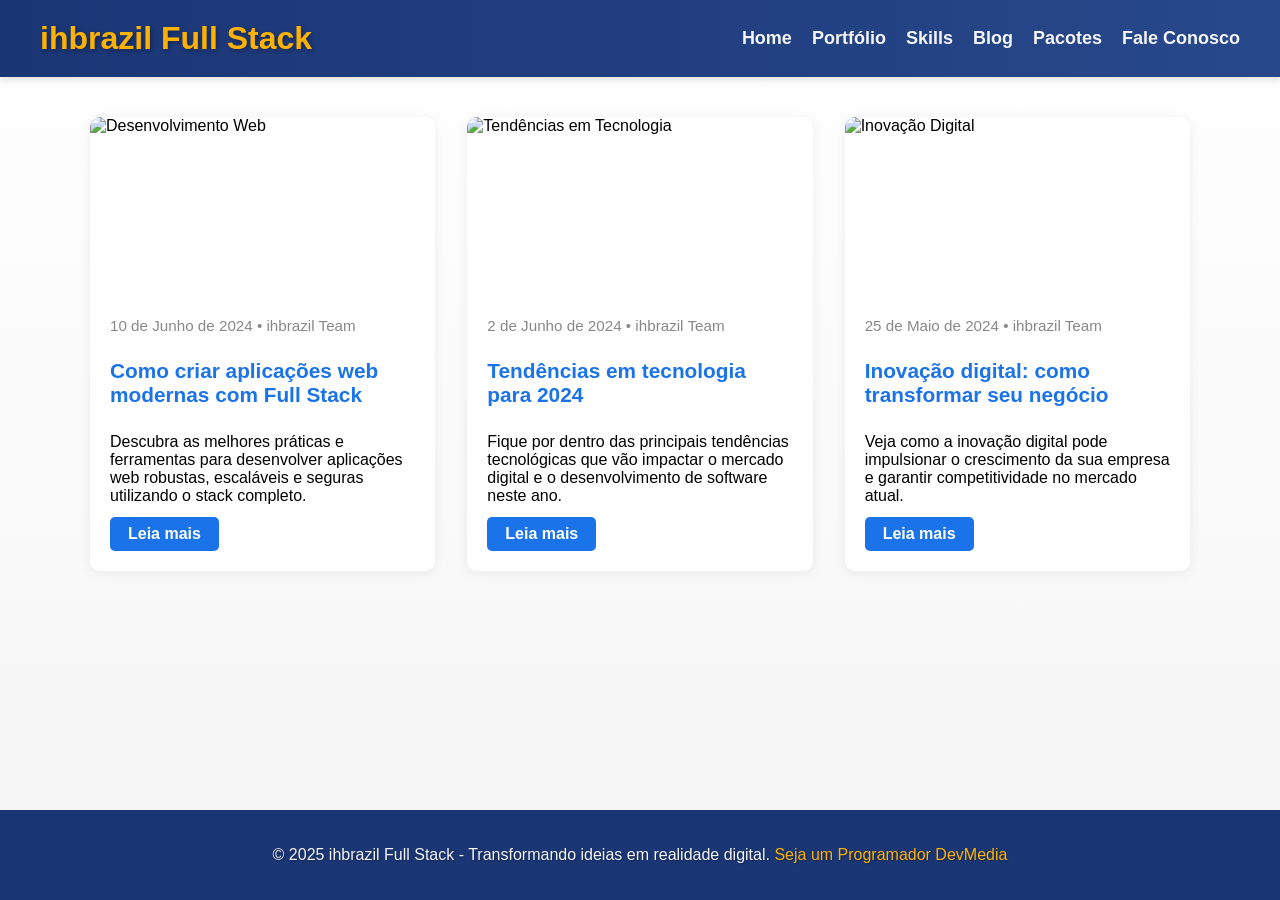
==== blog.html @ 87f79fb2 "Update blog html e CSS" ====
<!DOCTYPE html>
<html lang="pt-BR">
<head>
  <!-- Google tag (gtag.js) -->
  <script
    async src="https://www.googletagmanager.com/gtag/js?id=G-8DPD3RJVDW">
  </script>
  <script>
    window.dataLayer = window.dataLayer || [];
    function gtag(){dataLayer.push(arguments);}
    gtag('js', new Date());

    gtag('config', 'G-8DPD3RJVDW');
  </script>
  <!-- Google tag (gtag.js) -->

  <meta charset="UTF-8">
  <meta
    name="viewport"
    content="width=device-width, initial-scale=1.0">
  <meta 
    name="description" 
    content="Desenvolvimento Full Stack de alto nível! A ihbrazil Full Stack cria soluções digitais completas, do front-end ao back-end, garantindo inovação, automação e eficiência para sua empresa. Descubra agora!"
  >
  <meta
    name="keywords"
    content="Desenvolvimento Web, Full Stack, Tecnologia, Automação, Chatbots, Marketing Digital, Programação, Software, Front-end, Back-end, Inovação"
  >
  <meta
    name="author"
    content="ihbrazil Full Stack Developer">
  <link rel="icon" href="./imagens/icones/favicon.ico" type="image/x-icon">
  <link rel="stylesheet" href="./CSS/estilos.css">
  <link rel="stylesheet" href="./CSS/estilo-blog.css">
    
  <title>Blog | ihbrazil Full Stack</title>
</head>
<body>
    <!-- Cabeçalho padrão -->
    <header class="container_cabecalho">
        <h1 class="titulo">ihbrazil Full Stack</h1>
        <nav class="nav-menu">
            <a href="index.html">Home</a>
            <a href="portfolio.html">Portfólio</a>
            <a href="skills.html">Skills</a>
            <a href="blog.html">Blog</a>
            <a href="pacotes.html">Pacotes</a>
            <a href="contato.html">Fale Conosco</a>
        </nav>
    </header>

    <main>
      <!-- Seção principal do blog -->
      <div class="container">
          <div class="blog-list">
              <article class="blog-post">
                  <img src="https://images.unsplash.com/photo-1461749280684-dccba630e2f6?auto=format&fit=crop&w=800&q=80" alt="Desenvolvimento Web">
                  <div class="blog-content">
                      <div class="blog-meta">10 de Junho de 2024 • ihbrazil Team</div>
                      <h2>Como criar aplicações web modernas com Full Stack</h2>
                      <p>Descubra as melhores práticas e ferramentas para desenvolver aplicações web robustas, escaláveis e seguras utilizando o stack completo.</p>
                      <a href="#" class="read-more">Leia mais</a>
                  </div>
              </article>
              <article class="blog-post">
                  <img src="https://images.unsplash.com/photo-1519389950473-47ba0277781c?auto=format&fit=crop&w=800&q=80" alt="Tendências em Tecnologia">
                  <div class="blog-content">
                      <div class="blog-meta">2 de Junho de 2024 • ihbrazil Team</div>
                      <h2>Tendências em tecnologia para 2024</h2>
                      <p>Fique por dentro das principais tendências tecnológicas que vão impactar o mercado digital e o desenvolvimento de software neste ano.</p>
                      <a href="#" class="read-more">Leia mais</a>
                  </div>
              </article>
              <article class="blog-post">
                  <img src="https://images.unsplash.com/photo-1506744038136-46273834b3fb?auto=format&fit=crop&w=800&q=80" alt="Inovação Digital">
                  <div class="blog-content">
                      <div class="blog-meta">25 de Maio de 2024 • ihbrazil Team</div>
                      <h2>Inovação digital: como transformar seu negócio</h2>
                      <p>Veja como a inovação digital pode impulsionar o crescimento da sua empresa e garantir competitividade no mercado atual.</p>
                      <a href="#" class="read-more">Leia mais</a>
                  </div>
              </article>
          </div>
      </div>
    </main>

    <!-- Rodapé -->
  <footer class="footer">
    <p>
      © 2025 ihbrazil Full Stack - Transformando ideias em realidade digital.
      <a href="https://www.devmedia.com.br/join/?member=isaias-36&ebook=manual" target="_blank">Seja um Programador DevMedia</a>
    </p>
  </footer>
</body>
</html>
---- CSS/estilos.css ----
/* Estilos gerais */
/* Garante altura total da página */
html, body {
  height: 100%;
  margin: 0;
  padding: 0;
}

/* Layout em coluna */
body {
  display: flex;
  flex-direction: column;
   margin: 0;
  padding: 0;
  font-family: 'Poppins', sans-serif; /* Fonte moderna */
  background: linear-gradient(to bottom, #ffffff, #f5f5f5); /* Gradiente suave */
}

/* Faz o conteúdo crescer e empurra o rodapé para o final */
main {
  flex: 1;
  display: flex;
  flex-direction: column;
}

/* Estilo para o cabeçalho */
.container_cabecalho {
  background: linear-gradient(to right, #1b3675, #27488b); /* Gradiente no cabeçalho */
  color: #fff;
  padding: 20px 40px;
  display: flex;
  justify-content: space-between;
  align-items: center;
  flex-wrap: wrap; /* Permite quebra de linha em telas menores */
  box-shadow: 0 4px 6px rgba(0, 0, 0, 0.1); /* Sombra */
}

.titulo {
  margin: 0;
  font-size: 32px; /* Tamanho maior para mais impacto */
  color: #fdb203; /* Detalhe dourado */
  text-shadow: 2px 2px 4px rgba(0, 0, 0, 0.3); /* Sombra no texto */
}

/* Estilo para o menu de navegação */
.nav-menu {
  display: flex;
  gap: 20px;
}

.nav-menu a {
  color: #f5f5f5;
  text-decoration: none;
  font-size: 18px;
  font-weight: bold;
  transition: color 0.3s ease; /* Transição suave */
}

.nav-menu a:hover {
  color: #fdb203;
  text-shadow: 1px 1px 2px rgba(0, 0, 0, 0.3);
}

/* Estilo para a seção principal */
.main-section {
  display: flex; /* Torna o layout flexível */
  flex-direction: row; /* Coloca os elementos lado a lado */
  justify-content: flex-end; /* Alinha todos os elementos à direita */
  align-items: center; /* Alinha verticalmente ao centro */
  text-align: right; /* Texto alinhado à direita */
  padding: 40px 20px;
  background-color: #ffffff;
  border-radius: 10px; /* Cantos arredondados */
  box-shadow: 0 4px 8px rgba(0, 0, 0, 0.1); /* Sombra leve */
  margin: 20px;
  gap: 10%; /* Espaço entre os elementos */
}

.portfolio-text {
  flex: 1; /* Define a proporção da área do texto */
  max-width: 60%; /* Limita a largura máxima do texto */
}

.portfolio-text h1 {
  font-size: 36px;
  color: #1b3675;
  margin-bottom: 20px;
  text-transform: uppercase; /* Texto em maiúsculas */
}

.portfolio-text p {
  font-size: 18px;
  color: #454545;
  line-height: 1.6; /* Melhor espaçamento entre linhas */
}

/* Estilo para a imagem */
.portfolio-image {
  flex: 1; /* Define a proporção da imagem */
  max-width: 40%; /* Limita a largura máxima da imagem */
  display: flex;
  justify-content: flex-end; /* Garante que a imagem fique no final */
}

.portfolio-image img {
  max-width: 100%;
  height: auto;
  border-radius: 10px; /* Cantos arredondados */
  box-shadow: 0 4px 8px rgba(0, 0, 0, 0.1); /* Sombra para destaque */
  transition: transform 0.3s ease; /* Animação suave */
}

.portfolio-image img:hover {
  transform: scale(1.05); /* Efeito de zoom ao passar o mouse */
}

/* Botões de chamada para ação */
.cta-buttons {
  display: flex; /* Define o layout flexível */
  flex-direction: row; /* Alinha os botões em uma linha */
  justify-content: center; /* Centraliza os botões horizontalmente */
  align-items: center; /* Centraliza os botões verticalmente */
  gap: 15px; /* Espaço entre os botões */
  margin-top: 20px;
  margin-bottom: 20px;
}

.cta-buttons button {
  padding: 12px 30px;
  font-size: 18px;
  border: none;
  border-radius: 5px;
  background-color: #fdb203;
  color: #1b3675;
  font-weight: bold;
  cursor: pointer;
  transition: all 0.3s ease-in-out; /* Transição suave */
  box-shadow: 0 4px 6px rgba(0, 0, 0, 0.1); /* Sombra */
}

.cta-buttons button:hover {
  background-color: #1b3675;
  color: #fff;
  transform: translateY(-2px); /* Efeito de leve subida */
  box-shadow: 0 6px 10px rgba(0, 0, 0, 0.2); /* Mais sombra ao passar o mouse */
}

 /* Estilo para o formulário */
 .container-formulario {
  display: none; /* Inicialmente escondido */
  background-color: #fff;
  border-radius: 10px;
  box-shadow: 0 4px 6px rgba(0, 0, 0, 0.1);
  padding: 20px;
  margin: 20px;
}

.container-formulario h2 {
  font-size: 24px;
  margin-bottom: 20px;
}

form label {
  display: block;
  margin-bottom: 8px;
  font-weight: bold;
  color: #1b3675;
}

form input, form select, form textarea {
  width: 100%;
  padding: 10px;
  margin-bottom: 15px;
  border: 1px solid #ccc;
  border-radius: 5px;
  font-size: 16px;
}

form button[type="submit"] {
  background-color: #fdb203;
  color: #1b3675;
  font-size: 18px;
  padding: 12px 20px;
  border: none;
  border-radius: 5px;
  cursor: pointer;
  transition: background-color 0.3s ease;
}

form button[type="submit"]:hover {
  background-color: #1b3675;
  color: #fff;
}

/* Rodapé */
footer {
  background: #1b3675;
  color: #f5f5f5;
  text-align: center;
  padding: 20px;
  font-size: 16px;
  text-shadow: 1px 1px 2px rgba(0, 0, 0, 0.3);
}

.footer a {
  color: #fdb203;
  text-decoration: none;
  transition: color 0.3s ease;
}

/* Responsividade */

/* Configuração para celulares (telas pequenas) */
@media only screen and (max-width: 600px) {
  .container_cabecalho {
    flex-direction: column; /* Elementos empilhados */
    text-align: center;
    padding: 10px; /* Menos espaço interno */
  }

  .titulo {
    font-size: 24px; /* Texto menor em telas pequenas */
  }

  .nav-menu {
    flex-direction: column; /* Links empilhados */
    gap: 10px; /* Espaço menor entre os links */
  }

  .main-section {
    flex-direction: column; /* Texto e imagem empilhados */
    text-align: center; /* Centraliza os textos */
    padding: 20px 10px; /* Ajusta o espaçamento interno */
  }

  .portfolio-text {
    max-width: 100%; /* Texto ocupa a largura total */
  }

  .portfolio-text h1 {
    font-size: 28px; /* Fonte menor para títulos */
  }

  .portfolio-text p {
    font-size: 16px; /* Fonte menor para parágrafos */
  }

  .portfolio-image {
    max-width: 100%; /* Imagem ocupa a largura total */
    margin: 10px auto; /* Centraliza a imagem */
  }

  .cta-buttons {
    flex-direction: column; /* Empilha os botões */
    gap: 10px; /* Reduz o espaço entre os botões */
  }

  .cta-buttons button {
    width: auto; /* Botões largura automática */
    font-size: 16px; /* Fonte um pouco menor */
    padding: 10px; /* Ajuste do padding */
  }
}

/* Configuração para tablets (telas médias) */
@media only screen and (min-width: 601px) and (max-width: 1024px) {
  .container_cabecalho {
    flex-direction: row; /* Elementos lado a lado */
    justify-content: space-between; /* Espaçamento horizontal */
    padding: 15px 20px;
  }

  .titulo {
    font-size: 28px; /* Ajusta tamanho do título */
  }

  .nav-menu {
    flex-direction: row; /* Links lado a lado */
    gap: 15px; /* Espaço moderado entre links */
  }

  .main-section {
    flex-direction: row; /* Texto e imagem lado a lado */
    justify-content: space-around; /* Distribui os elementos */
    padding: 30px 15px; /* Ajusta o espaçamento interno */
  }

  .portfolio-text {
    max-width: 50%; /* Limita o espaço do texto */
  }

  .portfolio-text h1 {
    font-size: 32px; /* Tamanho maior para títulos */
  }

  .portfolio-text p {
    font-size: 18px; /* Ajusta tamanho do parágrafo */
  }

  .portfolio-image {
    max-width: 45%; /* Ajusta tamanho da imagem */
    margin-left: 10px; /* Espaço à esquerda */
  }

  .cta-buttons {
      flex-direction: row; /* Botões lado a lado */
      justify-content: center; /* Centraliza os botões */
      gap: 15px; /* Espaço moderado entre os botões */
  }
  
  .cta-buttons button {
      font-size: 16px; /* Fonte ajustada */
      padding: 12px 25px; /* Reduz o padding */
  }
}

/* Configuração para desktops (telas grandes) */
@media only screen and (min-width: 1025px) {
  .container_cabecalho {
    padding: 20px 40px; /* Espaçamento amplo para desktops */
  }

  .titulo {
    font-size: 32px; /* Tamanho maior para títulos */
  }

  .nav-menu {
    gap: 20px; /* Espaçamento amplo entre links */
  }

  .main-section {
    flex-direction: row; /* Texto e imagem lado a lado */
    justify-content: space-between; /* Espaçamento equilibrado */
    padding: 40px 20px;
  }

  .portfolio-text {
    max-width: 60%; /* Texto ocupa mais espaço */
  }

  .portfolio-text h1 {
    font-size: 36px; /* Texto impactante */
  }

  .portfolio-text p {
    font-size: 18px; /* Tamanho consistente para parágrafos */
  }

  .portfolio-image {
    max-width: 40%; /* Ajusta tamanho da imagem */
    margin-left: 20px; /* Espaçamento à esquerda */
  }

  .cta-buttons {
      flex-direction: row; /* Botões lado a lado */
      justify-content: center; /* Centraliza os botões */
      gap: 20px; /* Espaçamento maior entre os botões */
  }
  
  .cta-buttons button {
      font-size: 18px; /* Tamanho padrão */
      padding: 12px 30px; /* Padding original */
  }  
}
---- CSS/estilo-blog.css ----
/* html, body { height: 100% }: garante que o body preencha a altura da tela.

body com display: flex e flex-direction: column: empilha os elementos verticalmente.

main com flex: 1: faz com que ele cresça e “empurre” o rodapé para o final da página, mesmo sem muito conteúdo.*/

html, body {
  height: 100%;
  margin: 0;
  padding: 0;
}

body {
  display: flex;
  flex-direction: column;
}

main {
  flex: 1;
  display: flex;
  flex-direction: column;
}

/* Estilo para o currículo de desenvolvedor */
.container {
    max-width: 1000px;
    margin: 40px auto;
    padding: 0 16px;
}

.blog-list {
    display: grid;
    grid-template-columns: repeat(auto-fit, minmax(320px, 1fr));
    gap: 32px;
}
.blog-post {
    background: #fff;
    border-radius: 10px;
    box-shadow: 0 2px 12px rgba(34,34,59,0.07);
    overflow: hidden;
    display: flex;
    flex-direction: column;
    transition: transform 0.2s;
}
.blog-post:hover {
    transform: translateY(-6px) scale(1.02);
}
.blog-post img {
    width: 100%;
    height: 180px;
    object-fit: cover;
}
.blog-content {
    padding: 20px;
    flex: 1;
    display: flex;
    flex-direction: column;
}
.blog-content h2 {
    font-size: 1.3rem;
    color: #1a73e8;
    margin-bottom: 10px;
}
.blog-content p {
    flex: 1;
    margin-bottom: 12px;
}
.blog-meta {
    font-size: 0.95rem;
    color: #888;
    margin-bottom: 8px;
}
.read-more {
    align-self: flex-start;
    background: #1a73e8;
    color: #fff;
    padding: 8px 18px;
    border-radius: 5px;
    text-decoration: none;
    font-weight: 600;
    transition: background 0.2s;
}
.read-more:hover {
    background: #fbbf24;
    color: #22223b;
}

/* Responsividade avançada */

/* Ajuste para telas médias (tablets e notebooks) */
@media (max-width: 1024px) {
    .container {
        max-width: 90%;
        padding: 0 12px;
    }

    .blog-list {
        grid-template-columns: repeat(auto-fit, minmax(280px, 1fr)); /* Ajusta colunas para telas médias */
        gap: 24px;
    }
}

/* Ajuste para celulares */
@media (max-width: 768px) {
    .container {
        max-width: 95%;
        padding: 0 10px;
    }

    .blog-list {
        grid-template-columns: repeat(auto-fit, minmax(240px, 1fr)); /* Ajusta para telas menores */
        gap: 20px;
    }

    .blog-post img {
        height: 160px;
    }

    .blog-content h2 {
        font-size: 1.2rem;
    }

    .blog-content p {
        font-size: 0.95rem;
    }

    .read-more {
        font-size: 14px;
        padding: 6px 14px;
    }
}

/* Ajuste para telas pequenas (até 480px) */
@media (max-width: 480px) {
    .blog-list {
        grid-template-columns: repeat(auto-fit, minmax(200px, 1fr));
        gap: 16px;
    }

    .blog-post img {
        height: 140px;
    }

    .blog-content h2 {
        font-size: 1rem;
    }

    .read-more {
        font-size: 13px;
        padding: 5px 12px;
    }
}

/* Ajuste para telas grandes (acima de 1200px) */
@media (min-width: 1200px) {
    .container {
        max-width: 1100px;
    }

    .blog-list {
        grid-template-columns: repeat(3, 1fr); /* Mantém estrutura de 3 colunas em telas grandes */
    }
}
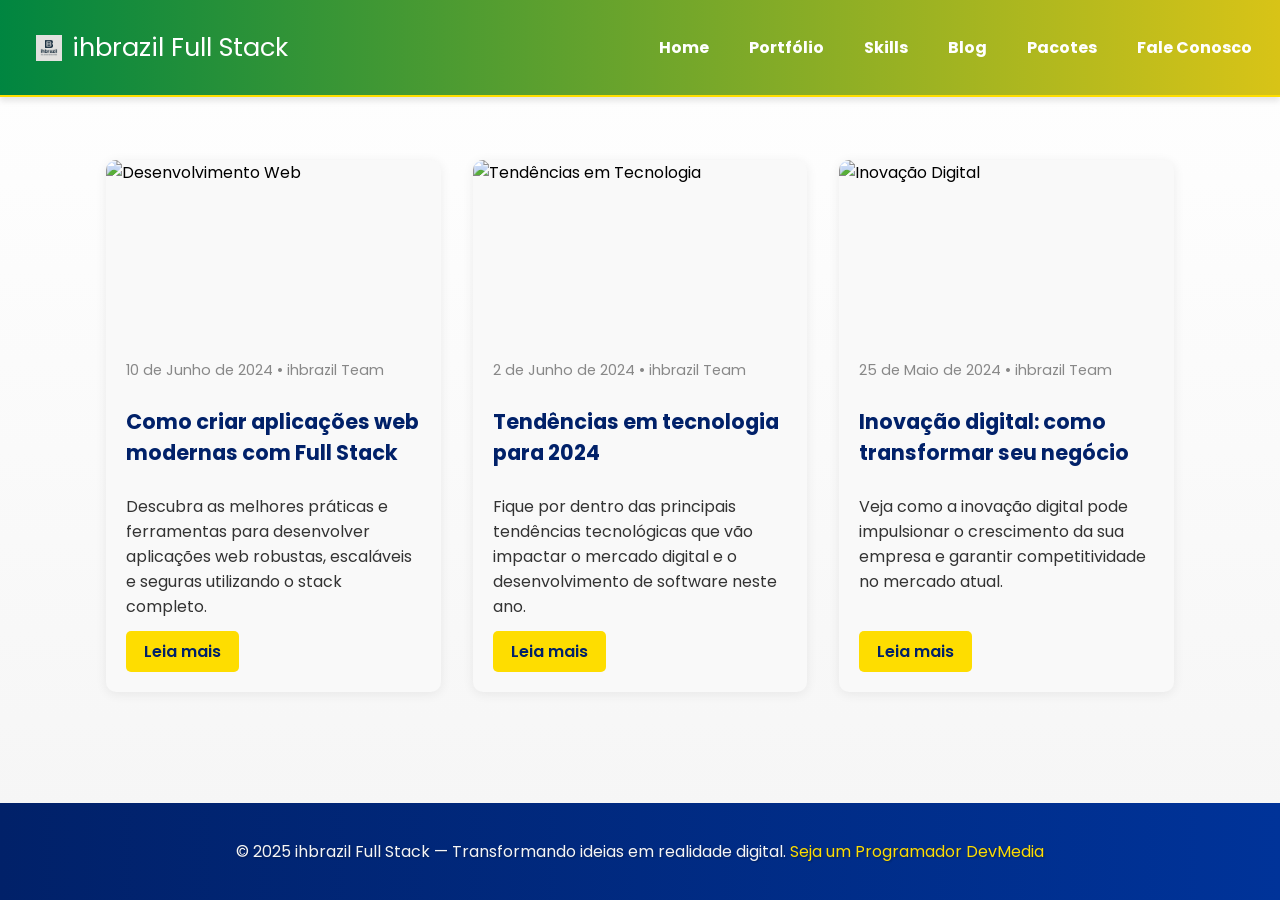
==== commit d64d6265: "Padronização geral e responsividade em todas as páginas (skills, blog, contato, portfólio, pacotes) " ====
--- a/blog.html
+++ b/blog.html
@@ -1,95 +1,95 @@
 <!DOCTYPE html>
 <html lang="pt-BR">
 <head>
-  <!-- Google tag (gtag.js) -->
-  <script
-    async src="https://www.googletagmanager.com/gtag/js?id=G-8DPD3RJVDW">
-  </script>
+  <!-- Google Analytics -->
+  <script async src="https://www.googletagmanager.com/gtag/js?id=G-8DPD3RJVDW"></script>
   <script>
     window.dataLayer = window.dataLayer || [];
-    function gtag(){dataLayer.push(arguments);}
+    function gtag(){ dataLayer.push(arguments); }
     gtag('js', new Date());
-
     gtag('config', 'G-8DPD3RJVDW');
   </script>
-  <!-- Google tag (gtag.js) -->
 
-  <meta charset="UTF-8">
-  <meta
-    name="viewport"
-    content="width=device-width, initial-scale=1.0">
-  <meta 
-    name="description" 
-    content="Desenvolvimento Full Stack de alto nível! A ihbrazil Full Stack cria soluções digitais completas, do front-end ao back-end, garantindo inovação, automação e eficiência para sua empresa. Descubra agora!"
-  >
-  <meta
-    name="keywords"
-    content="Desenvolvimento Web, Full Stack, Tecnologia, Automação, Chatbots, Marketing Digital, Programação, Software, Front-end, Back-end, Inovação"
-  >
-  <meta
-    name="author"
-    content="ihbrazil Full Stack Developer">
-  <link rel="icon" href="./imagens/icones/favicon.ico" type="image/x-icon">
-  <link rel="stylesheet" href="./CSS/estilos.css">
-  <link rel="stylesheet" href="./CSS/estilo-blog.css">
-    
+  <meta charset="UTF-8" />
+  <meta name="viewport" content="width=device-width, initial-scale=1.0" />
+  <meta name="description" content="Confira os artigos do blog da ihbrazil Full Stack sobre tecnologia, desenvolvimento, inovação e tendências digitais." />
+  <meta name="keywords" content="Blog Tecnologia, Full Stack, Desenvolvimento Web, Inovação, Tendências Digitais" />
+  <meta name="author" content="ihbrazil Full Stack Developer" />
   <title>Blog | ihbrazil Full Stack</title>
+  
+  <link rel="icon" href="./imagens/icones/favicon.ico" type="image/x-icon" />
+  <link href="https://fonts.googleapis.com/css2?family=Poppins:wght@400;700&display=swap" rel="stylesheet" />
+  <link rel="stylesheet" href="./CSS/estilos.css" />
+  <link rel="stylesheet" href="./CSS/responsivo_celular.css" />
+  <link rel="stylesheet" href="./CSS/responsivo_tablet.css" />
+  <link rel="stylesheet" href="./CSS/menu_sanduiche.css" />
+  <link rel="stylesheet" href="./CSS/estilo-blog.css" />
 </head>
+
 <body>
-    <!-- Cabeçalho padrão -->
-    <header class="container_cabecalho">
-        <h1 class="titulo">ihbrazil Full Stack</h1>
-        <nav class="nav-menu">
-            <a href="index.html">Home</a>
-            <a href="portfolio.html">Portfólio</a>
-            <a href="skills.html">Skills</a>
-            <a href="blog.html">Blog</a>
-            <a href="pacotes.html">Pacotes</a>
-            <a href="contato.html">Fale Conosco</a>
-        </nav>
-    </header>
+  <header class="topo">
+    <nav class="navbar">
+      <div class="container_logo">
+        <img src="./imagens/ihbrazilfullstack-logo.jpg" alt="logo ihbrazil Full Stack" title="logo ihbrazil Full Stack" />
+        <p>ihbrazil Full Stack</p>
+      </div>
 
-    <main>
-      <!-- Seção principal do blog -->
-      <div class="container">
-          <div class="blog-list">
-              <article class="blog-post">
-                  <img src="https://images.unsplash.com/photo-1461749280684-dccba630e2f6?auto=format&fit=crop&w=800&q=80" alt="Desenvolvimento Web">
-                  <div class="blog-content">
-                      <div class="blog-meta">10 de Junho de 2024 • ihbrazil Team</div>
-                      <h2>Como criar aplicações web modernas com Full Stack</h2>
-                      <p>Descubra as melhores práticas e ferramentas para desenvolver aplicações web robustas, escaláveis e seguras utilizando o stack completo.</p>
-                      <a href="#" class="read-more">Leia mais</a>
-                  </div>
-              </article>
-              <article class="blog-post">
-                  <img src="https://images.unsplash.com/photo-1519389950473-47ba0277781c?auto=format&fit=crop&w=800&q=80" alt="Tendências em Tecnologia">
-                  <div class="blog-content">
-                      <div class="blog-meta">2 de Junho de 2024 • ihbrazil Team</div>
-                      <h2>Tendências em tecnologia para 2024</h2>
-                      <p>Fique por dentro das principais tendências tecnológicas que vão impactar o mercado digital e o desenvolvimento de software neste ano.</p>
-                      <a href="#" class="read-more">Leia mais</a>
-                  </div>
-              </article>
-              <article class="blog-post">
-                  <img src="https://images.unsplash.com/photo-1506744038136-46273834b3fb?auto=format&fit=crop&w=800&q=80" alt="Inovação Digital">
-                  <div class="blog-content">
-                      <div class="blog-meta">25 de Maio de 2024 • ihbrazil Team</div>
-                      <h2>Inovação digital: como transformar seu negócio</h2>
-                      <p>Veja como a inovação digital pode impulsionar o crescimento da sua empresa e garantir competitividade no mercado atual.</p>
-                      <a href="#" class="read-more">Leia mais</a>
-                  </div>
-              </article>
-          </div>
+      <div class="menu" id="menu">
+        <a href="index.html">Home</a>
+        <a href="portfolio.html">Portfólio</a>
+        <a href="skills.html">Skills</a>
+        <a href="blog.html">Blog</a>
+        <a href="pacotes.html">Pacotes</a>
+        <a href="contato.html">Fale Conosco</a>
       </div>
-    </main>
 
-    <!-- Rodapé -->
+      <button class="sanduiche" id="sanduiche" aria-label="Abrir menu">
+        <span></span><span></span><span></span>
+      </button>
+    </nav>
+  </header>
+
+  <main style="padding-top: 120px;">
+    <section class="container blog-list">
+      <article class="blog-post">
+        <img src="https://images.unsplash.com/photo-1461749280684-dccba630e2f6?auto=format&fit=crop&w=800&q=80" alt="Desenvolvimento Web" />
+        <div class="blog-content">
+          <div class="blog-meta">10 de Junho de 2024 • ihbrazil Team</div>
+          <h2>Como criar aplicações web modernas com Full Stack</h2>
+          <p>Descubra as melhores práticas e ferramentas para desenvolver aplicações web robustas, escaláveis e seguras utilizando o stack completo.</p>
+          <a href="#" class="read-more">Leia mais</a>
+        </div>
+      </article>
+
+      <article class="blog-post">
+        <img src="https://images.unsplash.com/photo-1519389950473-47ba0277781c?auto=format&fit=crop&w=800&q=80" alt="Tendências em Tecnologia" />
+        <div class="blog-content">
+          <div class="blog-meta">2 de Junho de 2024 • ihbrazil Team</div>
+          <h2>Tendências em tecnologia para 2024</h2>
+          <p>Fique por dentro das principais tendências tecnológicas que vão impactar o mercado digital e o desenvolvimento de software neste ano.</p>
+          <a href="#" class="read-more">Leia mais</a>
+        </div>
+      </article>
+
+      <article class="blog-post">
+        <img src="https://images.unsplash.com/photo-1506744038136-46273834b3fb?auto=format&fit=crop&w=800&q=80" alt="Inovação Digital" />
+        <div class="blog-content">
+          <div class="blog-meta">25 de Maio de 2024 • ihbrazil Team</div>
+          <h2>Inovação digital: como transformar seu negócio</h2>
+          <p>Veja como a inovação digital pode impulsionar o crescimento da sua empresa e garantir competitividade no mercado atual.</p>
+          <a href="#" class="read-more">Leia mais</a>
+        </div>
+      </article>
+    </section>
+  </main>
+
   <footer class="footer">
     <p>
-      © 2025 ihbrazil Full Stack - Transformando ideias em realidade digital.
-      <a href="https://www.devmedia.com.br/join/?member=isaias-36&ebook=manual" target="_blank">Seja um Programador DevMedia</a>
+      © 2025 ihbrazil Full Stack — Transformando ideias em realidade digital.
+      <a href="https://www.devmedia.com.br/join/?member=isaias-36&ebook=manual" target="_blank" rel="noopener noreferrer">Seja um Programador DevMedia</a>
     </p>
   </footer>
+
+  <script src="./js/menuSaduiche.js"></script>
 </body>
 </html>
--- a/CSS/estilos.css
+++ b/CSS/estilos.css
@@ -1,128 +1,153 @@
-/* Estilos gerais */
-/* Garante altura total da página */
+/* ================================
+   ESTILOS GERAIS
+================================ */
 html, body {
   height: 100%;
   margin: 0;
   padding: 0;
-}
-
-/* Layout em coluna */
+  font-family: 'Poppins', sans-serif;
+  background: linear-gradient(to bottom, #ffffff, #f5f5f5);
+  max-width: 100vw;
+  overflow-x: hidden;
+}
+
 body {
   display: flex;
   flex-direction: column;
-   margin: 0;
-  padding: 0;
-  font-family: 'Poppins', sans-serif; /* Fonte moderna */
-  background: linear-gradient(to bottom, #ffffff, #f5f5f5); /* Gradiente suave */
-}
-
-/* Faz o conteúdo crescer e empurra o rodapé para o final */
+}
+
 main {
   flex: 1;
   display: flex;
   flex-direction: column;
-}
-
-/* Estilo para o cabeçalho */
-.container_cabecalho {
-  background: linear-gradient(to right, #1b3675, #27488b); /* Gradiente no cabeçalho */
-  color: #fff;
-  padding: 20px 40px;
-  display: flex;
-  justify-content: space-between;
+  padding-top: 120px; /* altura do topo fixo */
+}
+
+/* ================================
+   TOPO FIXO
+================================ */
+.topo {
+  background: linear-gradient(to right, #012169, #003399);
+  border-bottom: 2px solid #fedd00;
+  position: fixed;
+  top: 0;
+  left: 0;
+  width: 100%;
+  z-index: 10;
+  box-shadow: 0 4px 6px rgba(0, 0, 0, 0.1);
+}
+
+/* ================================
+   LOGO E MENU
+================================ */
+.container_logo {
+  display: flex;
   align-items: center;
-  flex-wrap: wrap; /* Permite quebra de linha em telas menores */
-  box-shadow: 0 4px 6px rgba(0, 0, 0, 0.1); /* Sombra */
-}
-
-.titulo {
+  justify-content: center;
+  padding: 20px;
+  flex-wrap: wrap;
+  gap: 10px;
+}
+
+.container_logo img {
+  width: 26px;
+  height: 26px;
+}
+
+.container_logo p {
+  color: #fff;
+  font-size: 1.6rem;
   margin: 0;
-  font-size: 32px; /* Tamanho maior para mais impacto */
-  color: #fdb203; /* Detalhe dourado */
-  text-shadow: 2px 2px 4px rgba(0, 0, 0, 0.3); /* Sombra no texto */
-}
-
-/* Estilo para o menu de navegação */
-.nav-menu {
-  display: flex;
-  gap: 20px;
-}
-
-.nav-menu a {
-  color: #f5f5f5;
+}
+
+.menu {
+  display: flex;
+  justify-content: center;
+  flex-wrap: wrap;
+  gap: 1rem;
+  padding: 10px 0;
+}
+
+.menu a {
   text-decoration: none;
-  font-size: 18px;
+  color: #fff;
   font-weight: bold;
-  transition: color 0.3s ease; /* Transição suave */
-}
-
-.nav-menu a:hover {
-  color: #fdb203;
-  text-shadow: 1px 1px 2px rgba(0, 0, 0, 0.3);
-}
-
-/* Estilo para a seção principal */
+  padding: 0.75rem 1.25rem;
+  transition: color 0.3s ease;
+}
+
+.menu a:hover {
+  color: #fedd00;
+}
+
+/* ================================
+   SEÇÃO PRINCIPAL
+================================ */
 .main-section {
-  display: flex; /* Torna o layout flexível */
-  flex-direction: row; /* Coloca os elementos lado a lado */
-  justify-content: flex-end; /* Alinha todos os elementos à direita */
-  align-items: center; /* Alinha verticalmente ao centro */
-  text-align: right; /* Texto alinhado à direita */
+  display: flex;
+  flex-direction: row;
+  flex-wrap: wrap;
+  justify-content: flex-end;
+  align-items: center;
+  text-align: right;
   padding: 40px 20px;
-  background-color: #ffffff;
-  border-radius: 10px; /* Cantos arredondados */
-  box-shadow: 0 4px 8px rgba(0, 0, 0, 0.1); /* Sombra leve */
+  background-color: #f9f9f9;
+  border-radius: 10px;
   margin: 20px;
-  gap: 10%; /* Espaço entre os elementos */
+  gap: 10%;
+  box-shadow: 0 4px 8px rgba(0, 0, 0, 0.1);
 }
 
 .portfolio-text {
-  flex: 1; /* Define a proporção da área do texto */
-  max-width: 60%; /* Limita a largura máxima do texto */
+  flex: 1;
+  max-width: 60%;
 }
 
 .portfolio-text h1 {
   font-size: 36px;
-  color: #1b3675;
+  color: #012169;
   margin-bottom: 20px;
-  text-transform: uppercase; /* Texto em maiúsculas */
+  text-transform: uppercase;
 }
 
 .portfolio-text p {
   font-size: 18px;
   color: #454545;
-  line-height: 1.6; /* Melhor espaçamento entre linhas */
-}
-
-/* Estilo para a imagem */
+  line-height: 1.6;
+}
+
+/* ================================
+   IMAGEM
+================================ */
 .portfolio-image {
-  flex: 1; /* Define a proporção da imagem */
-  max-width: 40%; /* Limita a largura máxima da imagem */
-  display: flex;
-  justify-content: flex-end; /* Garante que a imagem fique no final */
+  flex: 1;
+  max-width: 40%;
+  display: flex;
+  justify-content: flex-end;
 }
 
 .portfolio-image img {
   max-width: 100%;
   height: auto;
-  border-radius: 10px; /* Cantos arredondados */
-  box-shadow: 0 4px 8px rgba(0, 0, 0, 0.1); /* Sombra para destaque */
-  transition: transform 0.3s ease; /* Animação suave */
+  border-radius: 10px;
+  box-shadow: 0 4px 8px rgba(0, 0, 0, 0.1);
+  transition: transform 0.3s ease;
 }
 
 .portfolio-image img:hover {
-  transform: scale(1.05); /* Efeito de zoom ao passar o mouse */
-}
-
-/* Botões de chamada para ação */
+  transform: scale(1.05);
+}
+
+/* ================================
+   BOTÕES DE AÇÃO
+================================ */
 .cta-buttons {
-  display: flex; /* Define o layout flexível */
-  flex-direction: row; /* Alinha os botões em uma linha */
-  justify-content: center; /* Centraliza os botões horizontalmente */
-  align-items: center; /* Centraliza os botões verticalmente */
-  gap: 15px; /* Espaço entre os botões */
-  margin-top: 20px;
-  margin-bottom: 20px;
+  display: flex;
+  flex-direction: row;
+  justify-content: center;
+  align-items: center;
+  gap: 15px;
+  margin: 20px 0;
 }
 
 .cta-buttons button {
@@ -130,24 +155,26 @@
   font-size: 18px;
   border: none;
   border-radius: 5px;
-  background-color: #fdb203;
-  color: #1b3675;
+  background-color: #fedd00;
+  color: #012169;
   font-weight: bold;
   cursor: pointer;
-  transition: all 0.3s ease-in-out; /* Transição suave */
-  box-shadow: 0 4px 6px rgba(0, 0, 0, 0.1); /* Sombra */
+  transition: all 0.3s ease-in-out;
+  box-shadow: 0 4px 6px rgba(0, 0, 0, 0.1);
 }
 
 .cta-buttons button:hover {
-  background-color: #1b3675;
-  color: #fff;
-  transform: translateY(-2px); /* Efeito de leve subida */
-  box-shadow: 0 6px 10px rgba(0, 0, 0, 0.2); /* Mais sombra ao passar o mouse */
-}
-
- /* Estilo para o formulário */
- .container-formulario {
-  display: none; /* Inicialmente escondido */
+  background-color: #012169;
+  color: #fff;
+  transform: translateY(-2px);
+  box-shadow: 0 6px 10px rgba(0, 0, 0, 0.2);
+}
+
+/* ================================
+   FORMULÁRIO
+================================ */
+.container-formulario {
+  display: none;
   background-color: #fff;
   border-radius: 10px;
   box-shadow: 0 4px 6px rgba(0, 0, 0, 0.1);
@@ -164,10 +191,12 @@
   display: block;
   margin-bottom: 8px;
   font-weight: bold;
-  color: #1b3675;
-}
-
-form input, form select, form textarea {
+  color: #012169;
+}
+
+form input,
+form select,
+form textarea {
   width: 100%;
   padding: 10px;
   margin-bottom: 15px;
@@ -177,8 +206,8 @@
 }
 
 form button[type="submit"] {
-  background-color: #fdb203;
-  color: #1b3675;
+  background-color: #fedd00;
+  color: #012169;
   font-size: 18px;
   padding: 12px 20px;
   border: none;
@@ -188,13 +217,15 @@
 }
 
 form button[type="submit"]:hover {
-  background-color: #1b3675;
-  color: #fff;
-}
-
-/* Rodapé */
+  background-color: #012169;
+  color: #fff;
+}
+
+/* ================================
+   RODAPÉ
+================================ */
 footer {
-  background: #1b3675;
+  background: linear-gradient(to right, #012169, #003399);
   color: #f5f5f5;
   text-align: center;
   padding: 20px;
@@ -203,162 +234,66 @@
 }
 
 .footer a {
-  color: #fdb203;
+  color: #fedd00;
   text-decoration: none;
   transition: color 0.3s ease;
 }
 
-/* Responsividade */
-
-/* Configuração para celulares (telas pequenas) */
+/* ================================
+   RESPONSIVIDADE
+================================ */
 @media only screen and (max-width: 600px) {
-  .container_cabecalho {
-    flex-direction: column; /* Elementos empilhados */
+  main {
+    padding-top: 140px;
+  }
+
+  .container_logo {
+    flex-direction: column;
     text-align: center;
-    padding: 10px; /* Menos espaço interno */
-  }
-
-  .titulo {
-    font-size: 24px; /* Texto menor em telas pequenas */
-  }
-
-  .nav-menu {
-    flex-direction: column; /* Links empilhados */
-    gap: 10px; /* Espaço menor entre os links */
+  }
+
+  .menu {
+    flex-direction: column;
+    align-items: center;
   }
 
   .main-section {
-    flex-direction: column; /* Texto e imagem empilhados */
-    text-align: center; /* Centraliza os textos */
-    padding: 20px 10px; /* Ajusta o espaçamento interno */
+    flex-direction: column;
+    text-align: center;
+    padding: 20px 12px;
+    gap: 20px;
   }
 
   .portfolio-text {
-    max-width: 100%; /* Texto ocupa a largura total */
+    max-width: 100%;
+    margin-bottom: 10px;
   }
 
   .portfolio-text h1 {
-    font-size: 28px; /* Fonte menor para títulos */
+    font-size: 24px;
+    margin-bottom: 10px;
+    line-height: 1.2;
   }
 
   .portfolio-text p {
-    font-size: 16px; /* Fonte menor para parágrafos */
+    font-size: 14.5px;
+    line-height: 1.4;
+    margin: 5px 0;
   }
 
   .portfolio-image {
-    max-width: 100%; /* Imagem ocupa a largura total */
-    margin: 10px auto; /* Centraliza a imagem */
+    max-width: 90%;
+    justify-content: center;
+    margin: 0;
   }
 
   .cta-buttons {
-    flex-direction: column; /* Empilha os botões */
-    gap: 10px; /* Reduz o espaço entre os botões */
+    flex-direction: column;
+    gap: 10px;
   }
 
   .cta-buttons button {
-    width: auto; /* Botões largura automática */
-    font-size: 16px; /* Fonte um pouco menor */
-    padding: 10px; /* Ajuste do padding */
-  }
-}
-
-/* Configuração para tablets (telas médias) */
-@media only screen and (min-width: 601px) and (max-width: 1024px) {
-  .container_cabecalho {
-    flex-direction: row; /* Elementos lado a lado */
-    justify-content: space-between; /* Espaçamento horizontal */
-    padding: 15px 20px;
-  }
-
-  .titulo {
-    font-size: 28px; /* Ajusta tamanho do título */
-  }
-
-  .nav-menu {
-    flex-direction: row; /* Links lado a lado */
-    gap: 15px; /* Espaço moderado entre links */
-  }
-
-  .main-section {
-    flex-direction: row; /* Texto e imagem lado a lado */
-    justify-content: space-around; /* Distribui os elementos */
-    padding: 30px 15px; /* Ajusta o espaçamento interno */
-  }
-
-  .portfolio-text {
-    max-width: 50%; /* Limita o espaço do texto */
-  }
-
-  .portfolio-text h1 {
-    font-size: 32px; /* Tamanho maior para títulos */
-  }
-
-  .portfolio-text p {
-    font-size: 18px; /* Ajusta tamanho do parágrafo */
-  }
-
-  .portfolio-image {
-    max-width: 45%; /* Ajusta tamanho da imagem */
-    margin-left: 10px; /* Espaço à esquerda */
-  }
-
-  .cta-buttons {
-      flex-direction: row; /* Botões lado a lado */
-      justify-content: center; /* Centraliza os botões */
-      gap: 15px; /* Espaço moderado entre os botões */
-  }
-  
-  .cta-buttons button {
-      font-size: 16px; /* Fonte ajustada */
-      padding: 12px 25px; /* Reduz o padding */
-  }
-}
-
-/* Configuração para desktops (telas grandes) */
-@media only screen and (min-width: 1025px) {
-  .container_cabecalho {
-    padding: 20px 40px; /* Espaçamento amplo para desktops */
-  }
-
-  .titulo {
-    font-size: 32px; /* Tamanho maior para títulos */
-  }
-
-  .nav-menu {
-    gap: 20px; /* Espaçamento amplo entre links */
-  }
-
-  .main-section {
-    flex-direction: row; /* Texto e imagem lado a lado */
-    justify-content: space-between; /* Espaçamento equilibrado */
-    padding: 40px 20px;
-  }
-
-  .portfolio-text {
-    max-width: 60%; /* Texto ocupa mais espaço */
-  }
-
-  .portfolio-text h1 {
-    font-size: 36px; /* Texto impactante */
-  }
-
-  .portfolio-text p {
-    font-size: 18px; /* Tamanho consistente para parágrafos */
-  }
-
-  .portfolio-image {
-    max-width: 40%; /* Ajusta tamanho da imagem */
-    margin-left: 20px; /* Espaçamento à esquerda */
-  }
-
-  .cta-buttons {
-      flex-direction: row; /* Botões lado a lado */
-      justify-content: center; /* Centraliza os botões */
-      gap: 20px; /* Espaçamento maior entre os botões */
-  }
-  
-  .cta-buttons button {
-      font-size: 18px; /* Tamanho padrão */
-      padding: 12px 30px; /* Padding original */
-  }  
+    font-size: 16px;
+    padding: 10px;
+  }
 }
--- a/CSS/responsivo_celular.css
+++ b/CSS/responsivo_celular.css
@@ -0,0 +1,286 @@
+/* Configuração para dispositivos móveis (tela pequena) */
+@media only screen and (max-width: 600px) {
+    /* Topo da página */
+    .topo {
+      padding: 10px 5px; /* Reduz o espaçamento interno */
+      border-bottom: 1px solid #fedd00; /* Cor amarela bandeira do Brasil*/; /* Diminui a espessura da borda */
+      box-shadow: 0 2px 4px rgba(0, 0, 0, 0.1); /* Sombra mais leve */
+    }
+  
+    .container_logo {
+      flex-direction: row; /* Alinha os elementos em coluna */
+      padding: 10px; /* Reduz o padding */
+    }
+  
+    .container_logo img {
+      width: 20px; /* Reduz o tamanho da imagem */
+      height: 20px;
+      margin-bottom: 5px; /* Adiciona espaçamento inferior */
+    }
+  
+    .container_logo p {
+      font-size: 18px; /* Reduz o tamanho da fonte */
+      text-align: center; /* Centraliza o texto */
+    }
+  
+    .links {
+      font-size: 14px; /* Reduz o tamanho da fonte dos links */
+      padding: 5px; /* Adiciona espaçamento interno */
+    }
+  
+    .container_img_divulgacao img {
+      max-width: 90%; /* Limita o tamanho da imagem no topo */
+      height: auto; /* Mantém a proporção da imagem */
+    }
+  
+    /* Seção apresentação da página */
+    .secao_apresentacao {
+      padding: 100px 10px 50px; /* Reduz o espaçamento interno */
+      gap: 20px; /* Diminui o espaço entre os elementos */
+    }
+  
+    .container_texto_apresentacao {
+      max-width: 100%; /* Garante que ocupe toda a largura da tela */
+      padding: 0 10px; /* Adiciona espaçamento lateral interno */
+    }
+  
+    .container_texto_apresentacao h1 {
+      font-size: 24px; /* Reduz o tamanho da fonte para títulos */
+      letter-spacing: 1.5px; /* Ajusta o espaçamento entre letras */
+      margin-bottom: 15px; /* Diminui o espaçamento inferior */
+      text-align: center; /* Centraliza o texto */
+    }
+  
+    .container_texto_apresentacao p {
+      font-size: 16px; /* Texto menor para melhor adaptação */
+      line-height: 1.4em; /* Ajusta o espaçamento entre as linhas */
+      padding: 0 10px; /* Adiciona espaçamento lateral interno */
+      text-align: center; /* Centraliza o texto */
+    }
+  
+    .lista_servicos {
+      flex-direction: column; /* Reorganiza itens em uma única coluna */
+      gap: 15px; /* Diminui o espaçamento entre os itens */
+    }
+  
+    .lista_servicos li {
+      flex: 1 1 100%; /* Faz cada item ocupar toda a largura */
+      padding: 10px; /* Reduz o espaçamento interno */
+      justify-content: flex-start; /* Alinha os itens à esquerda */
+    }
+  
+    .lista_servicos li img {
+      margin-right: 8px; /* Reduz a distância entre o ícone e o texto */
+      width: 20px; /* Reduz o tamanho do ícone */
+      height: 20px;
+    }
+  
+    .lista_servicos li p {
+      font-size: 14px; /* Fonte menor para se adaptar ao espaço */
+    }
+  
+    .container_img_guia {
+      max-width: 100%; /* Garante que a imagem ocupe toda a largura disponível */
+    }
+  
+    .container_img_guia img {
+      border-radius: 8px; /* Adiciona bordas arredondadas */
+      width: 100%; /* Mantém proporção da imagem */
+      height: auto; /* Ajusta altura automaticamente */
+    }
+  
+    /* Seção beneficios */
+    .secao_beneficios {
+      padding: 30px 10px; /* Reduz o padding para caber melhor na tela */
+      gap: 20px; /* Menor espaçamento entre os elementos */
+    }
+  
+    .secao_beneficios div h2 {
+      font-size: 20px; /* Reduz o tamanho do título */
+      margin-bottom: 15px; /* Diminui o espaçamento abaixo do título */
+      text-align: center; /* Centraliza o texto para melhorar o layout */
+    }
+  
+    .lista_beneficios {
+      flex-direction: column; /* Alinha os itens em uma única coluna */
+      gap: 15px; /* Reduz o espaçamento entre os itens */
+      width: 100%; /* Garante que ocupe toda a largura disponível */
+    }
+  
+    .lista_beneficios li {
+      flex: 1 1 100%; /* Cada item ocupa a largura total */
+      padding: 10px; /* Espaçamento interno ajustado */
+      font-size: 14px; /* Reduz o tamanho da fonte */
+      text-align: left; /* Mantém o alinhamento à esquerda */
+    }
+  
+    /* Seção destinos */
+    .secao_destinos {
+      padding: 30px 10px; /* Reduz o espaçamento interno */
+      gap: 20px; /* Reduz o espaço entre os elementos */
+    }
+  
+    .container_destinos {
+      flex-direction: column; /* Alinha os cartões em coluna */
+      gap: 20px; /* Menor espaçamento entre os cartões */
+    }
+  
+    .card_destinos {
+      flex: 1 1 100%; /* Cada cartão ocupa toda a largura */
+      border: 1px solid gainsboro;
+      padding: 10px; /* Adiciona padding para melhor espaçamento */
+    }
+  
+    .card_destinos h3 {
+      font-size: 18px; /* Reduz o tamanho do título */
+      padding: 10px 0px; /* Menor espaçamento */
+    }
+  
+    .card_destinos img {
+      width: 100%; /* Garante que a imagem preencha o cartão */
+      height: auto; /* Mantém a proporção da imagem */
+      border-radius: 5px; /* Adiciona cantos arredondados */
+    }
+  
+    .card_destinos p {
+      font-size: 14px; /* Fonte menor para melhor legibilidade */
+      line-height: 20px; /* Ajusta o espaçamento entre linhas */
+      padding: 0px 10px 10px; /* Reduz o espaçamento interno */
+    }
+  
+    .moldura {
+      height: auto; /* Ajusta a altura automaticamente */
+      padding: 10px; /* Reduz o padding interno */
+    }
+  
+    .subtitulo {
+      font-size: 18px; /* Reduz o tamanho da fonte do subtítulo */
+      padding: 10px 0px; /* Menor espaçamento inferior */
+    }
+  
+    .info {
+      font-size: 14px; /* Reduz o tamanho do texto */
+      line-height: 20px; /* Ajusta o espaçamento entre linhas */
+      padding: 0px 10px 10px; /* Menor espaçamento interno */
+    }
+  
+    /* Seção de contatos */
+    .secao_informacoes {
+      padding: 30px 10px; /* Reduz o padding para caber melhor na tela */
+      gap: 20px; /* Reduz o espaçamento entre os elementos */
+    }
+  
+    .container_informacoes {
+      flex-direction: column; /* Alinha os elementos em coluna */
+      align-items: center; /* Centraliza os elementos */
+      gap: 20px; /* Espaçamento menor entre os itens */
+      width: 100%; /* Garante que ocupe toda a largura */
+    }
+  
+    .lista_horarios {
+      margin-top: 20px; /* Reduz a margem superior */
+      line-height: 25px; /* Ajusta o espaçamento entre as linhas */
+      font-size: 12px; /* Tamanho menor para melhor ajuste */
+    }
+  
+    .agenda {
+      line-height: 18px; /* Reduz o espaçamento entre as linhas */
+      padding: 0 10px; /* Adiciona espaçamento interno */
+    }
+  
+    .agenda p {
+      margin-top: 8px; /* Reduz o espaçamento superior */
+      font-size: 14px; /* Ajusta o tamanho da fonte */
+    }
+  
+    .agenda_telefones {
+      gap: 10px; /* Menor espaçamento entre os itens */
+      margin-top: 20px; /* Ajuste na margem superior */
+    }
+  
+    .agenda_telefones li {
+      flex-direction: row; /* Alinha os itens verticalmente */
+      text-align: center; /* Centraliza o conteúdo */
+      align-items: center;
+    }
+
+    .agenda_telefones li a {
+      font-size: 16px; /* Reduz o tamanho da fonte para melhor encaixe */
+      padding: 1%;
+      align-items: center;
+    }
+
+    .icone_whatsapp {
+      width: 25px;
+      height: 25px; /* Ajusta o tamanho para telas menores */
+    }
+  
+    .card {
+      flex-direction: column; /* Alinha os itens em coluna */
+      align-items: center; /* Centraliza os elementos */
+    }
+  
+    .card figure {
+      width: 60px; /* Reduz o tamanho da figura */
+      height: 60px;
+    }
+  
+    .card div {
+      font-size: 12px; /* Reduz o tamanho da fonte */
+      text-align: center; /* Centraliza o texto */
+    }
+  
+    /* Seção Redes Sociais */
+      .secao_redes_sociais {
+        background-color: #b20678;
+        padding: 60px 10px 40px; /* Reduz o padding para ocupar menos espaço */
+        gap: 20px; /* Diminui o espaço entre os elementos */
+      }
+    
+      .container_texto_redes_sociais {
+        max-width: 100%; /* Garante que ocupe toda a largura da tela */
+        padding: 0 10px; /* Adiciona um padding interno para evitar que o texto encoste nas bordas */
+      }
+    
+      .container_texto_redes_sociais h1 {
+        font-size: 22px; /* Reduz o tamanho da fonte para cabeçalhos */
+        letter-spacing: 1.5px; /* Ajusta o espaçamento entre as letras */
+        margin-bottom: 15px; /* Menor espaço abaixo */
+      }
+    
+      .container_texto_redes_sociais span {
+        font-size: 18px; /* Ajusta o tamanho do texto em destaque */
+        font-weight: 600; /* Torna o texto levemente mais visível */
+      }
+    
+      .secao_redes_sociais p {
+        font-size: 16px; /* Texto menor para telas pequenas */
+        line-height: 1.4em; /* Ajusta o espaçamento entre linhas */
+        padding: 0 10px; /* Adiciona espaçamento interno */
+      }
+    
+    /* Seção localização */  
+    .secao_localizacao {
+      margin-top: 5%; /* Reduz a margem superior */
+      display: flex;
+      flex-direction: column;
+      gap: 20px; /* Reduz o espaçamento entre os elementos */
+      padding: 10px; /* Adiciona um padding interno */
+    }
+  
+    .secao_localizacao div {
+      padding: 0 10px; /* Reduz o preenchimento lateral */
+    }
+  
+    .secao_localizacao div h2 {
+      font-size: 20px; /* Reduz o tamanho da fonte para títulos */
+      line-height: 30px; /* Ajusta o espaçamento entre linhas */
+      padding-bottom: 10px; /* Reduz o espaço inferior */
+    }
+  
+    .secao_localizacao iframe {
+      width: 100%; /* Garante que o mapa ocupe toda a largura da tela */
+      height: 250px; /* Altura ajustada para telas pequenas */
+      border-radius: 5px; /* Bordas levemente arredondadas */
+    }
+  }
--- a/CSS/responsivo_tablet.css
+++ b/CSS/responsivo_tablet.css
@@ -0,0 +1,151 @@
+  /* Configuração para tablets (tela média) */
+  @media only screen and (min-width: 601px) and (max-width: 1024px) {
+    /* Topo da página */
+    .topo {
+      padding: 15px 10px; /* Espaçamento interno adequado para tablets */
+      border-bottom: 2px solid #fedd00; /* Cor amarela bandeira do Brasil*/ /* Mantém a borda destacada */
+      box-shadow: 0 4px 6px rgba(0, 0, 0, 0.15); /* Sombra moderada */
+    }
+  
+    .container_logo {
+      flex-direction: row; /* Alinha os itens lado a lado */
+      justify-content: space-between; /* Distribui os elementos */
+      padding: 10px 15px;
+    }
+  
+    .container_logo img {
+      width: 30px; /* Ajusta o tamanho da imagem para tablets */
+      height: 30px;
+      margin-right: 10px;
+    }
+  
+    .container_logo p {
+      font-size: 20px; /* Ajusta o tamanho do texto para telas médias */
+    }
+  
+    .links {
+      font-size: 16px; /* Fonte levemente maior para navegação confortável */
+    }
+  
+    .container_img_divulgacao img {
+      max-width: 100%; /* Garante proporção correta */
+      height: auto;
+    }
+  
+    /* Seção apresentação */
+    .secao_apresentacao {
+      padding: 100px 20px 70px; /* Espaçamento intermediário */
+      gap: 30px;
+    }
+  
+    .container_texto_apresentacao h1 {
+      font-size: 28px; /* Tamanho maior para tablets */
+      letter-spacing: 2px; /* Ajusta o espaçamento */
+    }
+  
+    .container_texto_apresentacao p {
+      font-size: 18px; /* Melhor ajuste para leitura */
+      line-height: 1.6em; /* Espaçamento confortável */
+    }
+  
+    /* Lista de serviços */
+    .lista_servicos {
+      flex-wrap: wrap; /* Permite itens lado a lado e quebra de linha */
+      gap: 20px; /* Espaço mais amplo entre itens */
+    }
+  
+    .lista_servicos li {
+      flex: 1 1 45%; /* Permite dois itens por linha */
+      font-size: 16px; /* Ajuste no tamanho do texto */
+    }
+  
+    .lista_servicos li img {
+      width: 25px;
+      height: 25px;
+    }
+  
+    /* Seção benefícios */
+    .secao_beneficios {
+      padding: 40px 15px;
+      gap: 25px;
+    }
+  
+    .secao_beneficios div h2 {
+      font-size: 24px;
+    }
+  
+    .lista_beneficios li {
+      flex: 1 1 48%; /* Distribui dois itens por linha */
+      font-size: 16px;
+    }
+  
+    /* Seção destinos */
+    .secao_destinos {
+      padding: 40px 20px;
+      gap: 25px;
+    }
+  
+    .container_destinos {
+      flex-wrap: wrap;
+      gap: 25px;
+    }
+  
+    .card_destinos {
+      flex: 1 1 48%; /* Distribui dois cartões por linha */
+      padding: 15px;
+    }
+  
+    .card_destinos h3 {
+      font-size: 20px; /* Tamanho maior para títulos */
+    }
+  
+    /* Seção de contatos */
+    .secao_informacoes {
+      padding: 40px 20px;
+      gap: 30px;
+    }
+  
+    .container_informacoes {
+      flex-direction: row; /* Distribui os elementos lado a lado */
+      flex-wrap: wrap;
+      gap: 25px;
+    }
+  
+    .agenda_telefones li {
+      flex-direction: row; /* Ícones e texto alinhados horizontalmente */
+      text-align: left; /* Alinhamento padrão para tablets */
+    }
+  
+    .icone_whatsapp {
+      width: 30px;
+      height: 30px;
+      margin-right: 10px;
+    }
+  
+    /* Seção localização */
+    .secao_localizacao {
+      margin-top: 5%;
+      padding: 20px;
+      gap: 25px;
+    }
+  
+    .secao_localizacao iframe {
+      height: 300px; /* Altura maior para melhor visualização */
+    }
+  
+    /* Seção Redes Sociais */
+    .secao_redes_sociais {
+      padding: 80px 20px 60px;
+      gap: 25px;
+    }
+  
+    .container_texto_redes_sociais h1 {
+      font-size: 26px; /* Tamanho maior para títulos */
+      letter-spacing: 2px;
+    }
+  
+    .icone_redes_sociais {
+      width: 30px;
+      height: 30px;
+    }
+  }
--- a/CSS/menu_sanduiche.css
+++ b/CSS/menu_sanduiche.css
@@ -0,0 +1,90 @@
+.navbar {
+  background: linear-gradient(to left, rgba(254, 221, 0, 0.85), rgba(0, 151, 57, 0.85));
+  color: #fff;
+  padding: 0.5rem 1rem;
+  display: flex;
+  align-items: center;
+  justify-content: space-between;
+  position: relative;
+  z-index: 100;
+}
+
+.navbar .logo {
+  font-size: 1.5rem;
+  font-weight: bold;
+}
+
+.navbar .menu {
+  display: flex;
+  gap: 1rem;
+}
+
+.navbar .menu a {
+  color: #fff;
+  text-decoration: none;
+  padding: 0.5rem 0.75rem;
+  border-radius: 4px;
+  transition: background 0.2s;
+}
+
+.navbar .menu a:hover {
+  background: rgba(1, 33, 105, 0.2);
+}
+
+/* === Estilo para o botão sanduíche === */
+.navbar .sanduiche {
+  display: none;
+  flex-direction: column;
+  justify-content: center;
+  align-items: center;
+  gap: 5px;
+  width: 40px;
+  height: 40px;
+  background: #fedd00;
+  border: none;
+  border-radius: 6px;
+  cursor: pointer;
+  padding: 6px;
+  box-shadow: 0 2px 6px rgba(0,0,0,0.2);
+  transition: background 0.3s ease;
+}
+
+.navbar .sanduiche:hover {
+  background: #009739;
+}
+
+.navbar .sanduiche span {
+  width: 22px;
+  height: 3px;
+  background: #012169;
+  border-radius: 2px;
+  display: block;
+  transition: all 0.3s ease;
+}
+
+@media (max-width: 700px) {
+  .navbar .menu {
+    display: none;
+    flex-direction: column;
+    background: #012169;
+    position: absolute;
+    top: 100%;
+    right: 1rem;
+    width: 180px;
+    box-shadow: 0 2px 8px rgba(0,0,0,0.2);
+    border-radius: 0 0 8px 8px;
+    padding: 0.5rem 0;
+  }
+
+  .navbar .menu a {
+    padding: 0.75rem 1rem;
+  }
+
+  .navbar .menu.active {
+    display: flex;
+  }
+
+  .navbar .sanduiche {
+    display: flex;
+  }
+}
--- a/CSS/estilo-blog.css
+++ b/CSS/estilo-blog.css
@@ -1,13 +1,14 @@
-/* html, body { height: 100% }: garante que o body preencha a altura da tela.
-
-body com display: flex e flex-direction: column: empilha os elementos verticalmente.
-
-main com flex: 1: faz com que ele cresça e “empurre” o rodapé para o final da página, mesmo sem muito conteúdo.*/
+/* Layout base */
+* {
+  box-sizing: border-box;
+}
 
 html, body {
   height: 100%;
   margin: 0;
   padding: 0;
+  font-family: 'Poppins', sans-serif;
+  background-color: #f5f5f5;
 }
 
 body {
@@ -19,145 +20,164 @@
   flex: 1;
   display: flex;
   flex-direction: column;
+  padding-top: 120px; /* compensação do topo fixo */
 }
 
-/* Estilo para o currículo de desenvolvedor */
+/* Container geral */
 .container {
-    max-width: 1000px;
-    margin: 40px auto;
-    padding: 0 16px;
+  max-width: 1000px;
+  margin: 40px auto;
+  padding: 0 16px;
 }
 
+/* Lista de posts */
 .blog-list {
-    display: grid;
-    grid-template-columns: repeat(auto-fit, minmax(320px, 1fr));
-    gap: 32px;
-}
-.blog-post {
-    background: #fff;
-    border-radius: 10px;
-    box-shadow: 0 2px 12px rgba(34,34,59,0.07);
-    overflow: hidden;
-    display: flex;
-    flex-direction: column;
-    transition: transform 0.2s;
-}
-.blog-post:hover {
-    transform: translateY(-6px) scale(1.02);
-}
-.blog-post img {
-    width: 100%;
-    height: 180px;
-    object-fit: cover;
-}
-.blog-content {
-    padding: 20px;
-    flex: 1;
-    display: flex;
-    flex-direction: column;
-}
-.blog-content h2 {
-    font-size: 1.3rem;
-    color: #1a73e8;
-    margin-bottom: 10px;
-}
-.blog-content p {
-    flex: 1;
-    margin-bottom: 12px;
-}
-.blog-meta {
-    font-size: 0.95rem;
-    color: #888;
-    margin-bottom: 8px;
-}
-.read-more {
-    align-self: flex-start;
-    background: #1a73e8;
-    color: #fff;
-    padding: 8px 18px;
-    border-radius: 5px;
-    text-decoration: none;
-    font-weight: 600;
-    transition: background 0.2s;
-}
-.read-more:hover {
-    background: #fbbf24;
-    color: #22223b;
+  display: grid;
+  grid-template-columns: repeat(auto-fit, minmax(320px, 1fr));
+  gap: 32px;
+  scroll-margin-top: 140px;
 }
 
-/* Responsividade avançada */
-
-/* Ajuste para telas médias (tablets e notebooks) */
-@media (max-width: 1024px) {
-    .container {
-        max-width: 90%;
-        padding: 0 12px;
-    }
-
-    .blog-list {
-        grid-template-columns: repeat(auto-fit, minmax(280px, 1fr)); /* Ajusta colunas para telas médias */
-        gap: 24px;
-    }
+/* Post individual */
+.blog-post {
+  background: #f9f9f9;
+  border-radius: 10px;
+  box-shadow: 0 2px 12px rgba(0, 0, 0, 0.07);
+  overflow: hidden;
+  display: flex;
+  flex-direction: column;
+  transition: transform 0.2s;
 }
 
-/* Ajuste para celulares */
-@media (max-width: 768px) {
-    .container {
-        max-width: 95%;
-        padding: 0 10px;
-    }
-
-    .blog-list {
-        grid-template-columns: repeat(auto-fit, minmax(240px, 1fr)); /* Ajusta para telas menores */
-        gap: 20px;
-    }
-
-    .blog-post img {
-        height: 160px;
-    }
-
-    .blog-content h2 {
-        font-size: 1.2rem;
-    }
-
-    .blog-content p {
-        font-size: 0.95rem;
-    }
-
-    .read-more {
-        font-size: 14px;
-        padding: 6px 14px;
-    }
+.blog-post:hover {
+  transform: translateY(-6px) scale(1.02);
 }
 
-/* Ajuste para telas pequenas (até 480px) */
-@media (max-width: 480px) {
-    .blog-list {
-        grid-template-columns: repeat(auto-fit, minmax(200px, 1fr));
-        gap: 16px;
-    }
-
-    .blog-post img {
-        height: 140px;
-    }
-
-    .blog-content h2 {
-        font-size: 1rem;
-    }
-
-    .read-more {
-        font-size: 13px;
-        padding: 5px 12px;
-    }
+.blog-post img {
+  width: 100%;
+  height: 180px;
+  object-fit: cover;
 }
 
-/* Ajuste para telas grandes (acima de 1200px) */
+/* Conteúdo do post */
+.blog-content {
+  padding: 20px;
+  flex: 1;
+  display: flex;
+  flex-direction: column;
+}
+
+.blog-content h2 {
+  font-size: 1.3rem;
+  color: #012169;
+  margin-bottom: 10px;
+}
+
+.blog-content p {
+  flex: 1;
+  margin-bottom: 12px;
+  font-size: 1rem;
+  color: #333;
+}
+
+.blog-meta {
+  font-size: 0.9rem;
+  color: #888;
+  margin-bottom: 8px;
+}
+
+/* Botão "Leia mais" */
+.read-more {
+  align-self: flex-start;
+  background: #fedd00;
+  color: #012169;
+  padding: 8px 18px;
+  border-radius: 5px;
+  text-decoration: none;
+  font-weight: 600;
+  transition: all 0.2s ease-in-out;
+}
+
+.read-more:hover {
+  background: #012169;
+  color: #fff;
+}
+
+/* ================================
+   RESPONSIVIDADE
+================================= */
+
+/* Tablets e notebooks */
+@media (max-width: 1024px) {
+  .container {
+    max-width: 90%;
+    padding: 0 12px;
+  }
+
+  .blog-list {
+    grid-template-columns: repeat(auto-fit, minmax(280px, 1fr));
+    gap: 24px;
+  }
+}
+
+/* Celulares */
+@media (max-width: 768px) {
+  .container {
+    max-width: 95%;
+    padding: 0 10px;
+  }
+
+  .blog-list {
+    grid-template-columns: repeat(auto-fit, minmax(240px, 1fr));
+    gap: 20px;
+  }
+
+  .blog-post img {
+    height: 160px;
+  }
+
+  .blog-content h2 {
+    font-size: 1.15rem;
+  }
+
+  .blog-content p {
+    font-size: 0.95rem;
+  }
+
+  .read-more {
+    font-size: 14px;
+    padding: 6px 14px;
+  }
+}
+
+/* Telas muito pequenas */
+@media (max-width: 480px) {
+  .blog-list {
+    grid-template-columns: repeat(auto-fit, minmax(200px, 1fr));
+    gap: 16px;
+  }
+
+  .blog-post img {
+    height: 140px;
+  }
+
+  .blog-content h2 {
+    font-size: 1rem;
+  }
+
+  .read-more {
+    font-size: 13px;
+    padding: 5px 12px;
+  }
+}
+
+/* Telas grandes */
 @media (min-width: 1200px) {
-    .container {
-        max-width: 1100px;
-    }
+  .container {
+    max-width: 1100px;
+  }
 
-    .blog-list {
-        grid-template-columns: repeat(3, 1fr); /* Mantém estrutura de 3 colunas em telas grandes */
-    }
+  .blog-list {
+    grid-template-columns: repeat(3, 1fr);
+  }
 }
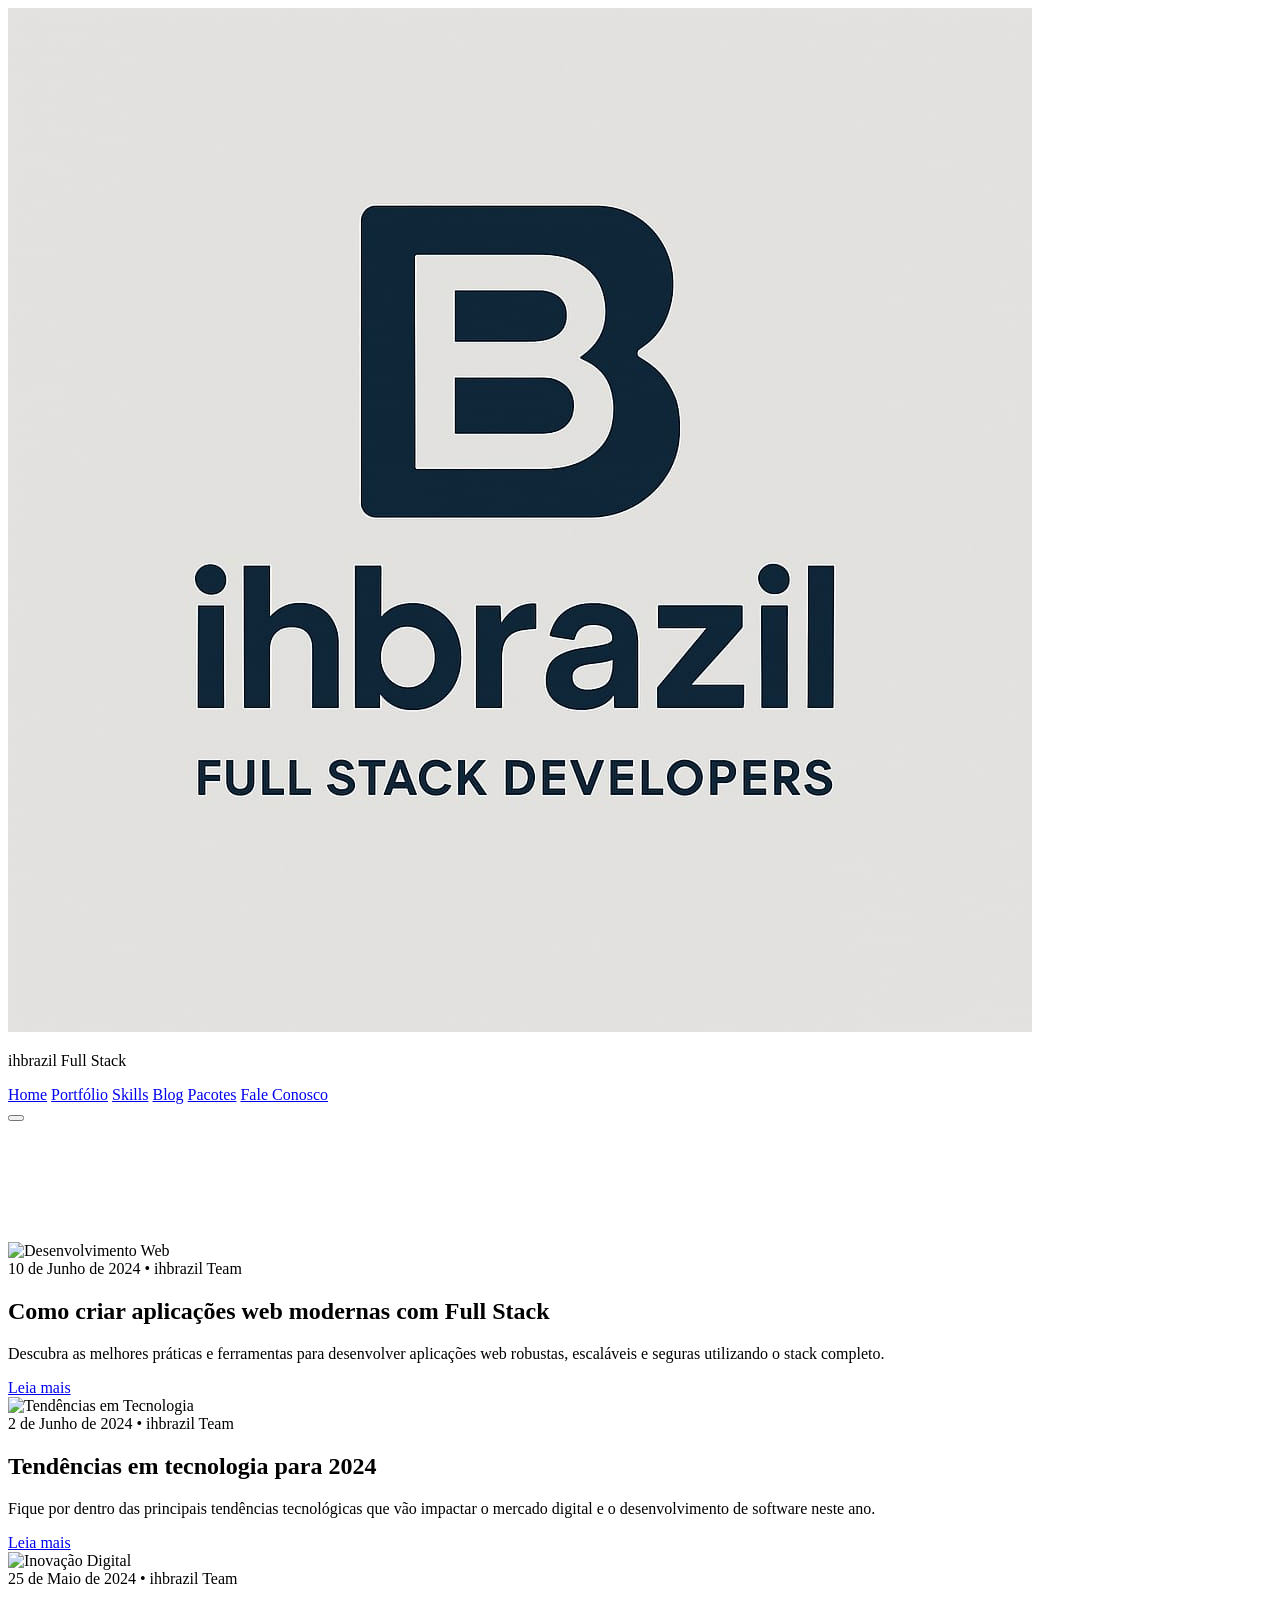
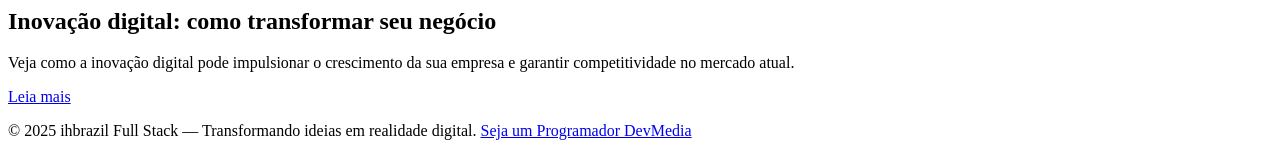
==== commit 10731592: "update de CSS para css" ====
--- a/blog.html
+++ b/blog.html
@@ -19,11 +19,11 @@
   
   <link rel="icon" href="./imagens/icones/favicon.ico" type="image/x-icon" />
   <link href="https://fonts.googleapis.com/css2?family=Poppins:wght@400;700&display=swap" rel="stylesheet" />
-  <link rel="stylesheet" href="./CSS/estilos.css" />
-  <link rel="stylesheet" href="./CSS/responsivo_celular.css" />
-  <link rel="stylesheet" href="./CSS/responsivo_tablet.css" />
-  <link rel="stylesheet" href="./CSS/menu_sanduiche.css" />
-  <link rel="stylesheet" href="./CSS/estilo-blog.css" />
+  <link rel="stylesheet" href="./css/estilos.css" />
+  <link rel="stylesheet" href="./css/responsivo_celular.css" />
+  <link rel="stylesheet" href="./css/responsivo_tablet.css" />
+  <link rel="stylesheet" href="./css/menu_sanduiche.css" />
+  <link rel="stylesheet" href="./css/estilo-blog.css" />
 </head>
 
 <body>
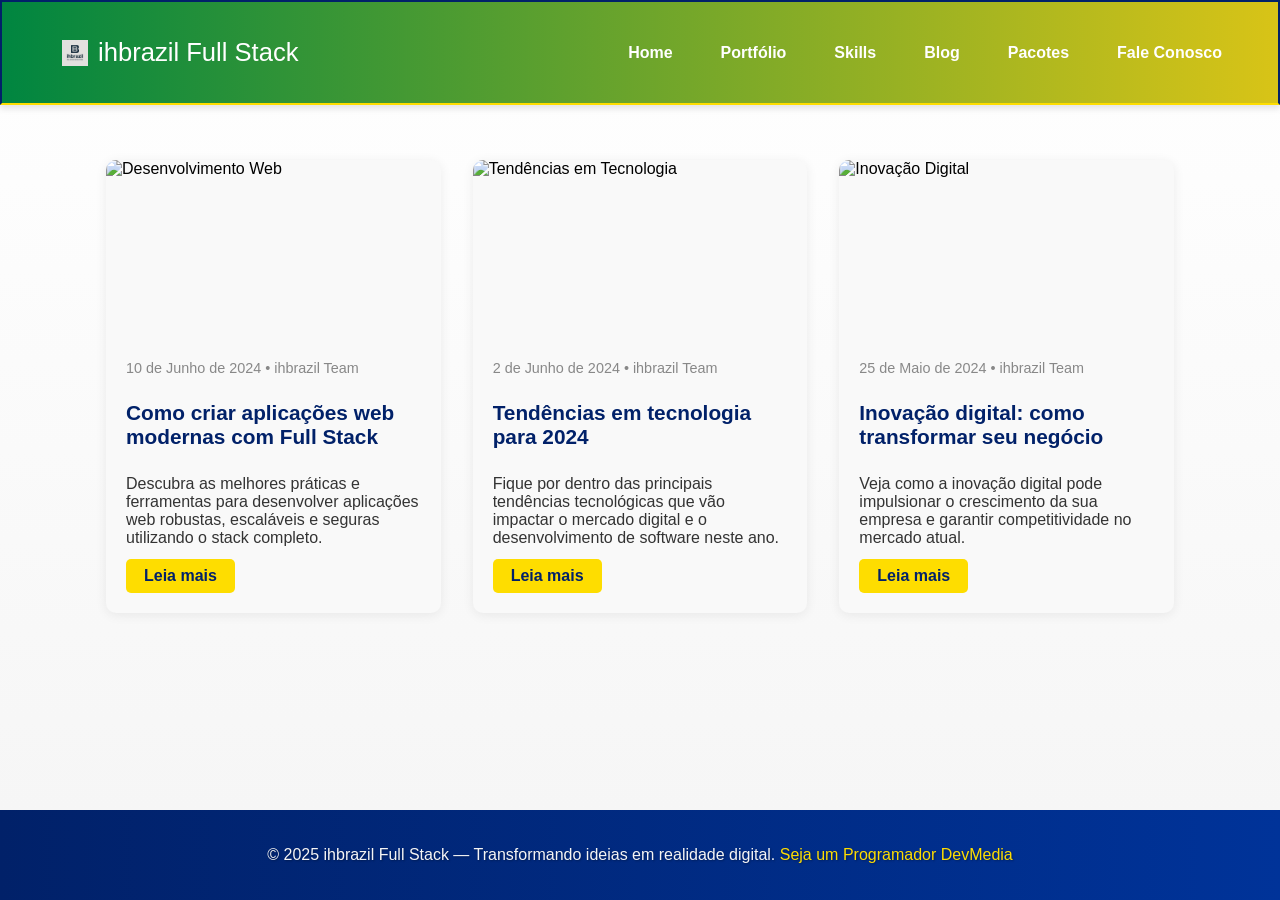
==== commit bf96df30: "Update menuSanduiche css e js" ====
--- a/blog.html
+++ b/blog.html
@@ -10,20 +10,27 @@
     gtag('config', 'G-8DPD3RJVDW');
   </script>
 
+  <!-- Meta Tags -->
   <meta charset="UTF-8" />
   <meta name="viewport" content="width=device-width, initial-scale=1.0" />
   <meta name="description" content="Confira os artigos do blog da ihbrazil Full Stack sobre tecnologia, desenvolvimento, inovação e tendências digitais." />
   <meta name="keywords" content="Blog Tecnologia, Full Stack, Desenvolvimento Web, Inovação, Tendências Digitais" />
   <meta name="author" content="ihbrazil Full Stack Developer" />
-  <title>Blog | ihbrazil Full Stack</title>
   
+  <!-- Favicon -->
   <link rel="icon" href="./imagens/icones/favicon.ico" type="image/x-icon" />
-  <link href="https://fonts.googleapis.com/css2?family=Poppins:wght@400;700&display=swap" rel="stylesheet" />
+  
+  <!-- Fonts -->
+
+  <!-- Stylesheets -->
   <link rel="stylesheet" href="./css/estilos.css" />
   <link rel="stylesheet" href="./css/responsivo_celular.css" />
   <link rel="stylesheet" href="./css/responsivo_tablet.css" />
   <link rel="stylesheet" href="./css/menu_sanduiche.css" />
   <link rel="stylesheet" href="./css/estilo-blog.css" />
+
+  <!-- Title -->
+  <title>Blog | ihbrazil Full Stack</title>
 </head>
 
 <body>
@@ -90,6 +97,6 @@
     </p>
   </footer>
 
-  <script src="./js/menuSaduiche.js"></script>
+  <script src="js/menuSanduiche.js"></script>
 </body>
 </html>
--- a/css/estilos.css
+++ b/css/estilos.css
@@ -0,0 +1,301 @@
+/* ================================
+   ESTILOS GERAIS
+================================ */
+html, body {
+  height: 100%;
+  margin: 0;
+  padding: 0;
+  font-family: 'Poppins', sans-serif;
+  background: linear-gradient(to bottom, #ffffff, #f5f5f5);
+  max-width: 100vw;
+  overflow-x: hidden;
+}
+
+body {
+  display: flex;
+  flex-direction: column;
+}
+
+main {
+  flex: 1;
+  display: flex;
+  flex-direction: column;
+  padding-top: 120px; /* altura do topo fixo */
+}
+
+/* ================================
+   TOPO FIXO
+================================ */
+.topo {
+  background: linear-gradient(to right, #012169, #003399);
+  border: #012169 2px solid;
+  border-bottom: 2px solid #fedd00;
+  position: fixed;
+  top: 0;
+  left: 0;
+  right: 0;
+  width: 100%;
+  z-index: 10;
+  box-shadow: 0 4px 6px rgba(0, 0, 0, 0.1);
+}
+
+/* ================================
+   LOGO E MENU
+================================ */
+.container_logo {
+  display: flex;
+  align-items: center;
+  justify-content: center;
+  padding: 20px;
+  flex-wrap: wrap;
+  gap: 10px;
+}
+
+.container_logo img {
+  width: 26px;
+  height: 26px;
+}
+
+.container_logo p {
+  color: #fff;
+  font-size: 1.6rem;
+  margin: 0;
+}
+
+.menu {
+  display: flex;
+  justify-content: center;
+  flex-wrap: wrap;
+  gap: 1rem;
+  padding: 10px 0;
+}
+
+.menu a {
+  text-decoration: none;
+  color: #fff;
+  font-weight: bold;
+  padding: 0.75rem 1.25rem;
+  transition: color 0.3s ease;
+}
+
+.menu a:hover {
+  color: #fedd00;
+}
+
+/* ================================
+   SEÇÃO PRINCIPAL
+================================ */
+.main-section {
+  display: flex;
+  flex-direction: row;
+  flex-wrap: wrap;
+  justify-content: flex-end;
+  align-items: center;
+  text-align: right;
+  padding: 40px 20px;
+  background-color: #f9f9f9;
+  border-radius: 10px;
+  margin: 20px;
+  gap: 10%;
+  box-shadow: 0 4px 8px rgba(0, 0, 0, 0.1);
+}
+
+.portfolio-text {
+  flex: 1;
+  max-width: 60%;
+}
+
+.portfolio-text h1 {
+  font-size: 36px;
+  color: #012169;
+  margin-bottom: 20px;
+  text-transform: uppercase;
+}
+
+.portfolio-text p {
+  font-size: 18px;
+  color: #454545;
+  line-height: 1.6;
+}
+
+/* ================================
+   IMAGEM
+================================ */
+.portfolio-image {
+  flex: 1;
+  max-width: 40%;
+  display: flex;
+  justify-content: flex-end;
+}
+
+.portfolio-image img {
+  max-width: 100%;
+  height: auto;
+  border-radius: 10px;
+  box-shadow: 0 4px 8px rgba(0, 0, 0, 0.1);
+  transition: transform 0.3s ease;
+}
+
+.portfolio-image img:hover {
+  transform: scale(1.05);
+}
+
+/* ================================
+   BOTÕES DE AÇÃO
+================================ */
+.cta-buttons {
+  display: flex;
+  flex-direction: row;
+  justify-content: center;
+  align-items: center;
+  gap: 15px;
+  margin: 20px 0;
+}
+
+.cta-buttons button {
+  padding: 12px 30px;
+  font-size: 18px;
+  border: none;
+  border-radius: 5px;
+  background-color: #fedd00;
+  color: #012169;
+  font-weight: bold;
+  cursor: pointer;
+  transition: all 0.3s ease-in-out;
+  box-shadow: 0 4px 6px rgba(0, 0, 0, 0.1);
+}
+
+.cta-buttons button:hover {
+  background-color: #012169;
+  color: #fff;
+  transform: translateY(-2px);
+  box-shadow: 0 6px 10px rgba(0, 0, 0, 0.2);
+}
+
+/* ================================
+   FORMULÁRIO
+================================ */
+.container-formulario {
+  display: none;
+  background-color: #fff;
+  border-radius: 10px;
+  box-shadow: 0 4px 6px rgba(0, 0, 0, 0.1);
+  padding: 20px;
+  margin: 20px;
+}
+
+.container-formulario h2 {
+  font-size: 24px;
+  margin-bottom: 20px;
+}
+
+form label {
+  display: block;
+  margin-bottom: 8px;
+  font-weight: bold;
+  color: #012169;
+}
+
+form input,
+form select,
+form textarea {
+  width: 100%;
+  padding: 10px;
+  margin-bottom: 15px;
+  border: 1px solid #ccc;
+  border-radius: 5px;
+  font-size: 16px;
+}
+
+form button[type="submit"] {
+  background-color: #fedd00;
+  color: #012169;
+  font-size: 18px;
+  padding: 12px 20px;
+  border: none;
+  border-radius: 5px;
+  cursor: pointer;
+  transition: background-color 0.3s ease;
+}
+
+form button[type="submit"]:hover {
+  background-color: #012169;
+  color: #fff;
+}
+
+/* ================================
+   RODAPÉ
+================================ */
+footer {
+  background: linear-gradient(to right, #012169, #003399);
+  color: #f5f5f5;
+  text-align: center;
+  padding: 20px;
+  font-size: 16px;
+  text-shadow: 1px 1px 2px rgba(0, 0, 0, 0.3);
+}
+
+.footer a {
+  color: #fedd00;
+  text-decoration: none;
+  transition: color 0.3s ease;
+}
+
+/* ================================
+   RESPONSIVIDADE
+================================ */
+@media only screen and (max-width: 600px) {
+  main {
+    padding-top: 140px;
+  }
+
+  .container_logo {
+    flex-direction: column;
+    text-align: center;
+  }
+
+  .menu {
+    flex-direction: column;
+    align-items: center;
+  }
+
+  .main-section {
+    flex-direction: column;
+    text-align: center;
+    padding: 20px 12px;
+    gap: 20px;
+  }
+
+  .portfolio-text {
+    max-width: 100%;
+    margin-bottom: 10px;
+  }
+
+  .portfolio-text h1 {
+    font-size: 24px;
+    margin-bottom: 10px;
+    line-height: 1.2;
+  }
+
+  .portfolio-text p {
+    font-size: 14.5px;
+    line-height: 1.4;
+    margin: 5px 0;
+  }
+
+  .portfolio-image {
+    max-width: 90%;
+    justify-content: center;
+    margin: 0;
+  }
+
+  .cta-buttons {
+    flex-direction: column;
+    gap: 10px;
+  }
+
+  .cta-buttons button {
+    font-size: 16px;
+    padding: 10px;
+  }
+}
--- a/css/responsivo_celular.css
+++ b/css/responsivo_celular.css
@@ -0,0 +1,286 @@
+/* Configuração para dispositivos móveis (tela pequena) */
+@media only screen and (max-width: 600px) {
+    /* Topo da página */
+    .topo {
+      padding: 10px 5px; /* Reduz o espaçamento interno */
+      border-bottom: 1px solid #fedd00; /* Cor amarela bandeira do Brasil*/; /* Diminui a espessura da borda */
+      box-shadow: 0 2px 4px rgba(0, 0, 0, 0.1); /* Sombra mais leve */
+    }
+  
+    .container_logo {
+      flex-direction: row; /* Alinha os elementos em coluna */
+      padding: 10px; /* Reduz o padding */
+    }
+  
+    .container_logo img {
+      width: 20px; /* Reduz o tamanho da imagem */
+      height: 20px;
+      margin-bottom: 5px; /* Adiciona espaçamento inferior */
+    }
+  
+    .container_logo p {
+      font-size: 18px; /* Reduz o tamanho da fonte */
+      text-align: center; /* Centraliza o texto */
+    }
+  
+    .links {
+      font-size: 14px; /* Reduz o tamanho da fonte dos links */
+      padding: 5px; /* Adiciona espaçamento interno */
+    }
+  
+    .container_img_divulgacao img {
+      max-width: 90%; /* Limita o tamanho da imagem no topo */
+      height: auto; /* Mantém a proporção da imagem */
+    }
+  
+    /* Seção apresentação da página */
+    .secao_apresentacao {
+      padding: 100px 10px 50px; /* Reduz o espaçamento interno */
+      gap: 20px; /* Diminui o espaço entre os elementos */
+    }
+  
+    .container_texto_apresentacao {
+      max-width: 100%; /* Garante que ocupe toda a largura da tela */
+      padding: 0 10px; /* Adiciona espaçamento lateral interno */
+    }
+  
+    .container_texto_apresentacao h1 {
+      font-size: 24px; /* Reduz o tamanho da fonte para títulos */
+      letter-spacing: 1.5px; /* Ajusta o espaçamento entre letras */
+      margin-bottom: 15px; /* Diminui o espaçamento inferior */
+      text-align: center; /* Centraliza o texto */
+    }
+  
+    .container_texto_apresentacao p {
+      font-size: 16px; /* Texto menor para melhor adaptação */
+      line-height: 1.4em; /* Ajusta o espaçamento entre as linhas */
+      padding: 0 10px; /* Adiciona espaçamento lateral interno */
+      text-align: center; /* Centraliza o texto */
+    }
+  
+    .lista_servicos {
+      flex-direction: column; /* Reorganiza itens em uma única coluna */
+      gap: 15px; /* Diminui o espaçamento entre os itens */
+    }
+  
+    .lista_servicos li {
+      flex: 1 1 100%; /* Faz cada item ocupar toda a largura */
+      padding: 10px; /* Reduz o espaçamento interno */
+      justify-content: flex-start; /* Alinha os itens à esquerda */
+    }
+  
+    .lista_servicos li img {
+      margin-right: 8px; /* Reduz a distância entre o ícone e o texto */
+      width: 20px; /* Reduz o tamanho do ícone */
+      height: 20px;
+    }
+  
+    .lista_servicos li p {
+      font-size: 14px; /* Fonte menor para se adaptar ao espaço */
+    }
+  
+    .container_img_guia {
+      max-width: 100%; /* Garante que a imagem ocupe toda a largura disponível */
+    }
+  
+    .container_img_guia img {
+      border-radius: 8px; /* Adiciona bordas arredondadas */
+      width: 100%; /* Mantém proporção da imagem */
+      height: auto; /* Ajusta altura automaticamente */
+    }
+  
+    /* Seção beneficios */
+    .secao_beneficios {
+      padding: 30px 10px; /* Reduz o padding para caber melhor na tela */
+      gap: 20px; /* Menor espaçamento entre os elementos */
+    }
+  
+    .secao_beneficios div h2 {
+      font-size: 20px; /* Reduz o tamanho do título */
+      margin-bottom: 15px; /* Diminui o espaçamento abaixo do título */
+      text-align: center; /* Centraliza o texto para melhorar o layout */
+    }
+  
+    .lista_beneficios {
+      flex-direction: column; /* Alinha os itens em uma única coluna */
+      gap: 15px; /* Reduz o espaçamento entre os itens */
+      width: 100%; /* Garante que ocupe toda a largura disponível */
+    }
+  
+    .lista_beneficios li {
+      flex: 1 1 100%; /* Cada item ocupa a largura total */
+      padding: 10px; /* Espaçamento interno ajustado */
+      font-size: 14px; /* Reduz o tamanho da fonte */
+      text-align: left; /* Mantém o alinhamento à esquerda */
+    }
+  
+    /* Seção destinos */
+    .secao_destinos {
+      padding: 30px 10px; /* Reduz o espaçamento interno */
+      gap: 20px; /* Reduz o espaço entre os elementos */
+    }
+  
+    .container_destinos {
+      flex-direction: column; /* Alinha os cartões em coluna */
+      gap: 20px; /* Menor espaçamento entre os cartões */
+    }
+  
+    .card_destinos {
+      flex: 1 1 100%; /* Cada cartão ocupa toda a largura */
+      border: 1px solid gainsboro;
+      padding: 10px; /* Adiciona padding para melhor espaçamento */
+    }
+  
+    .card_destinos h3 {
+      font-size: 18px; /* Reduz o tamanho do título */
+      padding: 10px 0px; /* Menor espaçamento */
+    }
+  
+    .card_destinos img {
+      width: 100%; /* Garante que a imagem preencha o cartão */
+      height: auto; /* Mantém a proporção da imagem */
+      border-radius: 5px; /* Adiciona cantos arredondados */
+    }
+  
+    .card_destinos p {
+      font-size: 14px; /* Fonte menor para melhor legibilidade */
+      line-height: 20px; /* Ajusta o espaçamento entre linhas */
+      padding: 0px 10px 10px; /* Reduz o espaçamento interno */
+    }
+  
+    .moldura {
+      height: auto; /* Ajusta a altura automaticamente */
+      padding: 10px; /* Reduz o padding interno */
+    }
+  
+    .subtitulo {
+      font-size: 18px; /* Reduz o tamanho da fonte do subtítulo */
+      padding: 10px 0px; /* Menor espaçamento inferior */
+    }
+  
+    .info {
+      font-size: 14px; /* Reduz o tamanho do texto */
+      line-height: 20px; /* Ajusta o espaçamento entre linhas */
+      padding: 0px 10px 10px; /* Menor espaçamento interno */
+    }
+  
+    /* Seção de contatos */
+    .secao_informacoes {
+      padding: 30px 10px; /* Reduz o padding para caber melhor na tela */
+      gap: 20px; /* Reduz o espaçamento entre os elementos */
+    }
+  
+    .container_informacoes {
+      flex-direction: column; /* Alinha os elementos em coluna */
+      align-items: center; /* Centraliza os elementos */
+      gap: 20px; /* Espaçamento menor entre os itens */
+      width: 100%; /* Garante que ocupe toda a largura */
+    }
+  
+    .lista_horarios {
+      margin-top: 20px; /* Reduz a margem superior */
+      line-height: 25px; /* Ajusta o espaçamento entre as linhas */
+      font-size: 12px; /* Tamanho menor para melhor ajuste */
+    }
+  
+    .agenda {
+      line-height: 18px; /* Reduz o espaçamento entre as linhas */
+      padding: 0 10px; /* Adiciona espaçamento interno */
+    }
+  
+    .agenda p {
+      margin-top: 8px; /* Reduz o espaçamento superior */
+      font-size: 14px; /* Ajusta o tamanho da fonte */
+    }
+  
+    .agenda_telefones {
+      gap: 10px; /* Menor espaçamento entre os itens */
+      margin-top: 20px; /* Ajuste na margem superior */
+    }
+  
+    .agenda_telefones li {
+      flex-direction: row; /* Alinha os itens verticalmente */
+      text-align: center; /* Centraliza o conteúdo */
+      align-items: center;
+    }
+
+    .agenda_telefones li a {
+      font-size: 16px; /* Reduz o tamanho da fonte para melhor encaixe */
+      padding: 1%;
+      align-items: center;
+    }
+
+    .icone_whatsapp {
+      width: 25px;
+      height: 25px; /* Ajusta o tamanho para telas menores */
+    }
+  
+    .card {
+      flex-direction: column; /* Alinha os itens em coluna */
+      align-items: center; /* Centraliza os elementos */
+    }
+  
+    .card figure {
+      width: 60px; /* Reduz o tamanho da figura */
+      height: 60px;
+    }
+  
+    .card div {
+      font-size: 12px; /* Reduz o tamanho da fonte */
+      text-align: center; /* Centraliza o texto */
+    }
+  
+    /* Seção Redes Sociais */
+      .secao_redes_sociais {
+        background-color: #b20678;
+        padding: 60px 10px 40px; /* Reduz o padding para ocupar menos espaço */
+        gap: 20px; /* Diminui o espaço entre os elementos */
+      }
+    
+      .container_texto_redes_sociais {
+        max-width: 100%; /* Garante que ocupe toda a largura da tela */
+        padding: 0 10px; /* Adiciona um padding interno para evitar que o texto encoste nas bordas */
+      }
+    
+      .container_texto_redes_sociais h1 {
+        font-size: 22px; /* Reduz o tamanho da fonte para cabeçalhos */
+        letter-spacing: 1.5px; /* Ajusta o espaçamento entre as letras */
+        margin-bottom: 15px; /* Menor espaço abaixo */
+      }
+    
+      .container_texto_redes_sociais span {
+        font-size: 18px; /* Ajusta o tamanho do texto em destaque */
+        font-weight: 600; /* Torna o texto levemente mais visível */
+      }
+    
+      .secao_redes_sociais p {
+        font-size: 16px; /* Texto menor para telas pequenas */
+        line-height: 1.4em; /* Ajusta o espaçamento entre linhas */
+        padding: 0 10px; /* Adiciona espaçamento interno */
+      }
+    
+    /* Seção localização */  
+    .secao_localizacao {
+      margin-top: 5%; /* Reduz a margem superior */
+      display: flex;
+      flex-direction: column;
+      gap: 20px; /* Reduz o espaçamento entre os elementos */
+      padding: 10px; /* Adiciona um padding interno */
+    }
+  
+    .secao_localizacao div {
+      padding: 0 10px; /* Reduz o preenchimento lateral */
+    }
+  
+    .secao_localizacao div h2 {
+      font-size: 20px; /* Reduz o tamanho da fonte para títulos */
+      line-height: 30px; /* Ajusta o espaçamento entre linhas */
+      padding-bottom: 10px; /* Reduz o espaço inferior */
+    }
+  
+    .secao_localizacao iframe {
+      width: 100%; /* Garante que o mapa ocupe toda a largura da tela */
+      height: 250px; /* Altura ajustada para telas pequenas */
+      border-radius: 5px; /* Bordas levemente arredondadas */
+    }
+  }
--- a/css/responsivo_tablet.css
+++ b/css/responsivo_tablet.css
@@ -0,0 +1,151 @@
+  /* Configuração para tablets (tela média) */
+  @media only screen and (min-width: 601px) and (max-width: 1024px) {
+    /* Topo da página */
+    .topo {
+      padding: 15px 10px; /* Espaçamento interno adequado para tablets */
+      border-bottom: 2px solid #fedd00; /* Cor amarela bandeira do Brasil*/ /* Mantém a borda destacada */
+      box-shadow: 0 4px 6px rgba(0, 0, 0, 0.15); /* Sombra moderada */
+    }
+  
+    .container_logo {
+      flex-direction: row; /* Alinha os itens lado a lado */
+      justify-content: space-between; /* Distribui os elementos */
+      padding: 10px 15px;
+    }
+  
+    .container_logo img {
+      width: 30px; /* Ajusta o tamanho da imagem para tablets */
+      height: 30px;
+      margin-right: 10px;
+    }
+  
+    .container_logo p {
+      font-size: 20px; /* Ajusta o tamanho do texto para telas médias */
+    }
+  
+    .links {
+      font-size: 16px; /* Fonte levemente maior para navegação confortável */
+    }
+  
+    .container_img_divulgacao img {
+      max-width: 100%; /* Garante proporção correta */
+      height: auto;
+    }
+  
+    /* Seção apresentação */
+    .secao_apresentacao {
+      padding: 100px 20px 70px; /* Espaçamento intermediário */
+      gap: 30px;
+    }
+  
+    .container_texto_apresentacao h1 {
+      font-size: 28px; /* Tamanho maior para tablets */
+      letter-spacing: 2px; /* Ajusta o espaçamento */
+    }
+  
+    .container_texto_apresentacao p {
+      font-size: 18px; /* Melhor ajuste para leitura */
+      line-height: 1.6em; /* Espaçamento confortável */
+    }
+  
+    /* Lista de serviços */
+    .lista_servicos {
+      flex-wrap: wrap; /* Permite itens lado a lado e quebra de linha */
+      gap: 20px; /* Espaço mais amplo entre itens */
+    }
+  
+    .lista_servicos li {
+      flex: 1 1 45%; /* Permite dois itens por linha */
+      font-size: 16px; /* Ajuste no tamanho do texto */
+    }
+  
+    .lista_servicos li img {
+      width: 25px;
+      height: 25px;
+    }
+  
+    /* Seção benefícios */
+    .secao_beneficios {
+      padding: 40px 15px;
+      gap: 25px;
+    }
+  
+    .secao_beneficios div h2 {
+      font-size: 24px;
+    }
+  
+    .lista_beneficios li {
+      flex: 1 1 48%; /* Distribui dois itens por linha */
+      font-size: 16px;
+    }
+  
+    /* Seção destinos */
+    .secao_destinos {
+      padding: 40px 20px;
+      gap: 25px;
+    }
+  
+    .container_destinos {
+      flex-wrap: wrap;
+      gap: 25px;
+    }
+  
+    .card_destinos {
+      flex: 1 1 48%; /* Distribui dois cartões por linha */
+      padding: 15px;
+    }
+  
+    .card_destinos h3 {
+      font-size: 20px; /* Tamanho maior para títulos */
+    }
+  
+    /* Seção de contatos */
+    .secao_informacoes {
+      padding: 40px 20px;
+      gap: 30px;
+    }
+  
+    .container_informacoes {
+      flex-direction: row; /* Distribui os elementos lado a lado */
+      flex-wrap: wrap;
+      gap: 25px;
+    }
+  
+    .agenda_telefones li {
+      flex-direction: row; /* Ícones e texto alinhados horizontalmente */
+      text-align: left; /* Alinhamento padrão para tablets */
+    }
+  
+    .icone_whatsapp {
+      width: 30px;
+      height: 30px;
+      margin-right: 10px;
+    }
+  
+    /* Seção localização */
+    .secao_localizacao {
+      margin-top: 5%;
+      padding: 20px;
+      gap: 25px;
+    }
+  
+    .secao_localizacao iframe {
+      height: 300px; /* Altura maior para melhor visualização */
+    }
+  
+    /* Seção Redes Sociais */
+    .secao_redes_sociais {
+      padding: 80px 20px 60px;
+      gap: 25px;
+    }
+  
+    .container_texto_redes_sociais h1 {
+      font-size: 26px; /* Tamanho maior para títulos */
+      letter-spacing: 2px;
+    }
+  
+    .icone_redes_sociais {
+      width: 30px;
+      height: 30px;
+    }
+  }
--- a/css/menu_sanduiche.css
+++ b/css/menu_sanduiche.css
@@ -0,0 +1,234 @@
+.navbar {
+  background: linear-gradient(to left, rgba(254, 221, 0, 0.85), rgba(0, 151, 57, 0.85));
+  color: #fff;
+  padding: 0.5rem 1rem;
+  display: flex;
+  align-items: center;
+  justify-content: space-between;
+  position: relative;
+  z-index: 100;
+}
+
+.navbar .logo {
+  font-size: 1.5rem;
+  font-weight: bold;
+}
+
+.navbar .menu {
+  display: flex;
+  gap: 1rem;
+}
+
+.navbar .menu a {
+  color: #fff;
+  text-decoration: none;
+  padding: 0.5rem 0.75rem;
+  border-radius: 4px;
+  transition: background 0.2s;
+}
+
+.navbar .menu a:hover {
+  background: rgba(1, 33, 105, 0.2);
+}
+
+/* === Estilo para o botão sanduíche === */
+.navbar .sanduiche {
+  display: none;
+  flex-direction: column;
+  justify-content: center;
+  align-items: center;
+  gap: 5px;
+  width: 40px;
+  height: 40px;
+  background: #fedd00;
+  border: none;
+  border-radius: 6px;
+  cursor: pointer;
+  padding: 6px;
+  box-shadow: 0 2px 6px rgba(0,0,0,0.2);
+  transition: background 0.3s ease;
+}
+
+.navbar .sanduiche:hover {
+  background: #009739;
+}
+
+.navbar .sanduiche span {
+  width: 22px;
+  height: 3px;
+  background: #012169;
+  border-radius: 2px;
+  display: block;
+  transition: all 0.3s ease;
+}
+
+@media only screen and (max-width: 300px) {
+  body {
+    font-size: 14px;
+    padding: 0 6px;
+  }
+
+  .navbar {
+    flex-direction: column;
+    align-items: flex-start;
+    padding: 0.75rem 1.5rem;
+    gap: 12px; /* Espaço entre a logo e o botão */
+  }
+
+  .container_logo {
+    display: flex;
+    align-items: center;
+    gap: 10px;
+  }
+
+  .navbar .sanduiche {
+    display: flex;
+    align-self: center; /* Alinha o botão à direita */
+  }
+
+ .navbar .menu {
+    display: none; /* escondido por padrão */
+    flex-direction: column;
+    width: 100%;
+    background: #012169;
+    border-radius: 0 0 8px 8px;
+    padding: 0.5rem 1rem;
+    gap: 6px;
+    font-size: 14px;
+  }
+
+  .navbar .logo {
+    font-size: 1.1rem;
+  }
+
+  .navbar .menu a {
+    font-size: 0.85rem;
+    padding: 0.5rem;
+  }
+
+  .navbar .sanduiche {
+    width: 36px;
+    height: 36px;
+    padding: 4px;
+  }
+
+  .navbar .sanduiche span {
+    width: 18px;
+    height: 2px;
+  }
+
+  .skills-list,
+  .skill-card,
+  .education-card,
+  .btn-parceria {
+    width: 100% !important;
+    font-size: 14px;
+  }
+
+  .btn-parceria {
+    padding: 8px 10px;
+  }
+
+  .parceria p {
+    font-size: 13px;
+  }
+}
+
+
+/* Responsividade para telas menores */
+@media (max-width: 600px) {
+  .navbar .menu {
+    display: none;
+    flex-direction: column;
+    background: #012169;
+    position: absolute;
+    top: 100%;
+    right: 1rem;
+    width: 180px;
+    box-shadow: 0 2px 8px rgba(0,0,0,0.2);
+    border-radius: 0 0 8px 8px;
+    padding: 0.5rem 0;
+  }
+
+  .navbar .menu a {
+    padding: 0.75rem 1rem;
+  }
+
+  .navbar .menu.active {
+    display: flex;
+  }
+
+  .navbar .sanduiche {
+    display: flex;
+  }
+}
+
+/* Responsividade para tablets e desktops */
+@media (min-width: 601px) and (max-width: 1024px) {
+  .navbar {
+    padding: 0.75rem 1.5rem;
+    flex-wrap: nowrap;
+  }
+
+  .navbar .logo {
+    font-size: 1.4rem;
+  }
+
+  .navbar .menu {
+    gap: 0.75rem;
+  }
+
+  .navbar .menu a {
+    font-size: 0.95rem;
+    padding: 0.5rem 0.6rem;
+  }
+
+  .navbar .sanduiche {
+    display: none;
+  }
+}
+
+/* Responsividade para telas grandes */
+@media (min-width: 1025px) and (max-width: 1439px) {
+  .navbar {
+    padding: 1rem 2.5rem;
+  }
+
+  .navbar .logo {
+    font-size: 1.6rem;
+  }
+
+  .navbar .menu a {
+    font-size: 1rem;
+    padding: 0.6rem 1rem;
+  }
+
+  .navbar .sanduiche {
+    display: none;
+  }
+}
+
+@media (min-width: 1440px) {
+  .navbar {
+    max-width: 1400px;
+    margin: 0 auto;
+    padding: 1rem 3rem;
+  }
+
+  .navbar .logo {
+    font-size: 1.7rem;
+  }
+
+  .navbar .menu {
+    gap: 1.5rem;
+  }
+
+  .navbar .menu a {
+    font-size: 1.1rem;
+    padding: 0.75rem 1.2rem;
+  }
+
+  .navbar .sanduiche {
+    display: none;
+  }
+}
--- a/css/estilo-blog.css
+++ b/css/estilo-blog.css
@@ -0,0 +1,183 @@
+/* Layout base */
+* {
+  box-sizing: border-box;
+}
+
+html, body {
+  height: 100%;
+  margin: 0;
+  padding: 0;
+  font-family: 'Poppins', sans-serif;
+  background-color: #f5f5f5;
+}
+
+body {
+  display: flex;
+  flex-direction: column;
+}
+
+main {
+  flex: 1;
+  display: flex;
+  flex-direction: column;
+  padding-top: 120px; /* compensação do topo fixo */
+}
+
+/* Container geral */
+.container {
+  max-width: 1000px;
+  margin: 40px auto;
+  padding: 0 16px;
+}
+
+/* Lista de posts */
+.blog-list {
+  display: grid;
+  grid-template-columns: repeat(auto-fit, minmax(320px, 1fr));
+  gap: 32px;
+  scroll-margin-top: 140px;
+}
+
+/* Post individual */
+.blog-post {
+  background: #f9f9f9;
+  border-radius: 10px;
+  box-shadow: 0 2px 12px rgba(0, 0, 0, 0.07);
+  overflow: hidden;
+  display: flex;
+  flex-direction: column;
+  transition: transform 0.2s;
+}
+
+.blog-post:hover {
+  transform: translateY(-6px) scale(1.02);
+}
+
+.blog-post img {
+  width: 100%;
+  height: 180px;
+  object-fit: cover;
+}
+
+/* Conteúdo do post */
+.blog-content {
+  padding: 20px;
+  flex: 1;
+  display: flex;
+  flex-direction: column;
+}
+
+.blog-content h2 {
+  font-size: 1.3rem;
+  color: #012169;
+  margin-bottom: 10px;
+}
+
+.blog-content p {
+  flex: 1;
+  margin-bottom: 12px;
+  font-size: 1rem;
+  color: #333;
+}
+
+.blog-meta {
+  font-size: 0.9rem;
+  color: #888;
+  margin-bottom: 8px;
+}
+
+/* Botão "Leia mais" */
+.read-more {
+  align-self: flex-start;
+  background: #fedd00;
+  color: #012169;
+  padding: 8px 18px;
+  border-radius: 5px;
+  text-decoration: none;
+  font-weight: 600;
+  transition: all 0.2s ease-in-out;
+}
+
+.read-more:hover {
+  background: #012169;
+  color: #fff;
+}
+
+/* ================================
+   RESPONSIVIDADE
+================================= */
+
+/* Tablets e notebooks */
+@media (max-width: 1024px) {
+  .container {
+    max-width: 90%;
+    padding: 0 12px;
+  }
+
+  .blog-list {
+    grid-template-columns: repeat(auto-fit, minmax(280px, 1fr));
+    gap: 24px;
+  }
+}
+
+/* Celulares */
+@media (max-width: 768px) {
+  .container {
+    max-width: 95%;
+    padding: 0 10px;
+  }
+
+  .blog-list {
+    grid-template-columns: repeat(auto-fit, minmax(240px, 1fr));
+    gap: 20px;
+  }
+
+  .blog-post img {
+    height: 160px;
+  }
+
+  .blog-content h2 {
+    font-size: 1.15rem;
+  }
+
+  .blog-content p {
+    font-size: 0.95rem;
+  }
+
+  .read-more {
+    font-size: 14px;
+    padding: 6px 14px;
+  }
+}
+
+/* Telas muito pequenas */
+@media (max-width: 480px) {
+  .blog-list {
+    grid-template-columns: repeat(auto-fit, minmax(200px, 1fr));
+    gap: 16px;
+  }
+
+  .blog-post img {
+    height: 140px;
+  }
+
+  .blog-content h2 {
+    font-size: 1rem;
+  }
+
+  .read-more {
+    font-size: 13px;
+    padding: 5px 12px;
+  }
+}
+
+/* Telas grandes */
+@media (min-width: 1200px) {
+  .container {
+    max-width: 1100px;
+  }
+
+  .blog-list {
+    grid-template-columns: repeat(3, 1fr);
+  }
+}
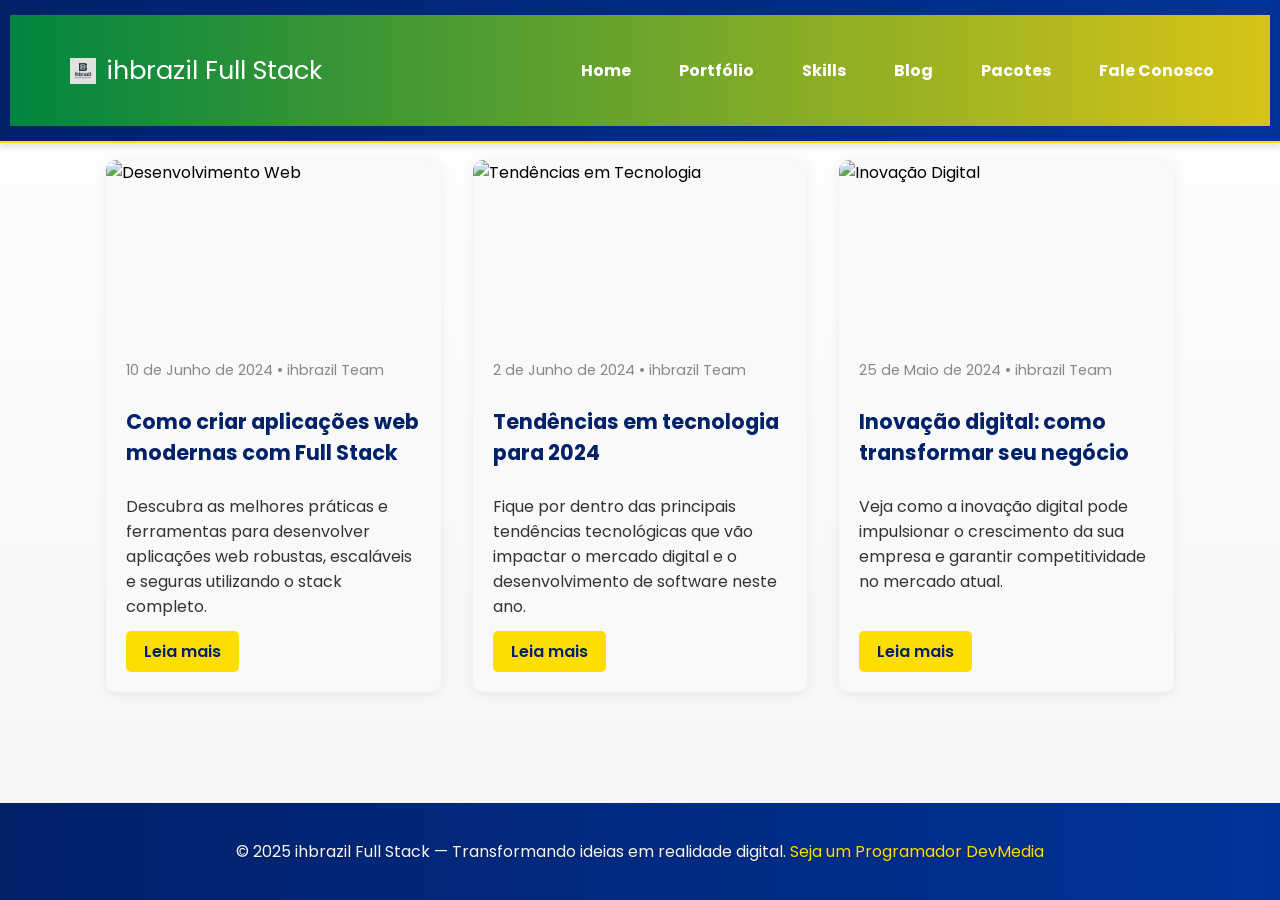
==== commit faf94728: "Update de responsividade" ====
--- a/blog.html
+++ b/blog.html
@@ -21,6 +21,7 @@
   <link rel="icon" href="./imagens/icones/favicon.ico" type="image/x-icon" />
   
   <!-- Fonts -->
+  <link href="https://fonts.googleapis.com/css2?family=Poppins:wght@400;700&display=swap" rel="stylesheet" />
 
   <!-- Stylesheets -->
   <link rel="stylesheet" href="./css/estilos.css" />
--- a/css/estilos.css
+++ b/css/estilos.css
@@ -1,6 +1,11 @@
 /* ================================
    ESTILOS GERAIS
 ================================ */
+/* Layout base */
+* {
+  box-sizing: border-box;
+}
+
 html, body {
   height: 100%;
   margin: 0;
@@ -28,12 +33,11 @@
 ================================ */
 .topo {
   background: linear-gradient(to right, #012169, #003399);
-  border: #012169 2px solid;
+  padding: 15px 10px;
   border-bottom: 2px solid #fedd00;
   position: fixed;
   top: 0;
   left: 0;
-  right: 0;
   width: 100%;
   z-index: 10;
   box-shadow: 0 4px 6px rgba(0, 0, 0, 0.1);
--- a/css/menu_sanduiche.css
+++ b/css/menu_sanduiche.css
@@ -61,79 +61,6 @@
   display: block;
   transition: all 0.3s ease;
 }
-
-@media only screen and (max-width: 300px) {
-  body {
-    font-size: 14px;
-    padding: 0 6px;
-  }
-
-  .navbar {
-    flex-direction: column;
-    align-items: flex-start;
-    padding: 0.75rem 1.5rem;
-    gap: 12px; /* Espaço entre a logo e o botão */
-  }
-
-  .container_logo {
-    display: flex;
-    align-items: center;
-    gap: 10px;
-  }
-
-  .navbar .sanduiche {
-    display: flex;
-    align-self: center; /* Alinha o botão à direita */
-  }
-
- .navbar .menu {
-    display: none; /* escondido por padrão */
-    flex-direction: column;
-    width: 100%;
-    background: #012169;
-    border-radius: 0 0 8px 8px;
-    padding: 0.5rem 1rem;
-    gap: 6px;
-    font-size: 14px;
-  }
-
-  .navbar .logo {
-    font-size: 1.1rem;
-  }
-
-  .navbar .menu a {
-    font-size: 0.85rem;
-    padding: 0.5rem;
-  }
-
-  .navbar .sanduiche {
-    width: 36px;
-    height: 36px;
-    padding: 4px;
-  }
-
-  .navbar .sanduiche span {
-    width: 18px;
-    height: 2px;
-  }
-
-  .skills-list,
-  .skill-card,
-  .education-card,
-  .btn-parceria {
-    width: 100% !important;
-    font-size: 14px;
-  }
-
-  .btn-parceria {
-    padding: 8px 10px;
-  }
-
-  .parceria p {
-    font-size: 13px;
-  }
-}
-
 
 /* Responsividade para telas menores */
 @media (max-width: 600px) {
--- a/css/estilo-blog.css
+++ b/css/estilo-blog.css
@@ -1,8 +1,3 @@
-/* Layout base */
-* {
-  box-sizing: border-box;
-}
-
 html, body {
   height: 100%;
   margin: 0;
